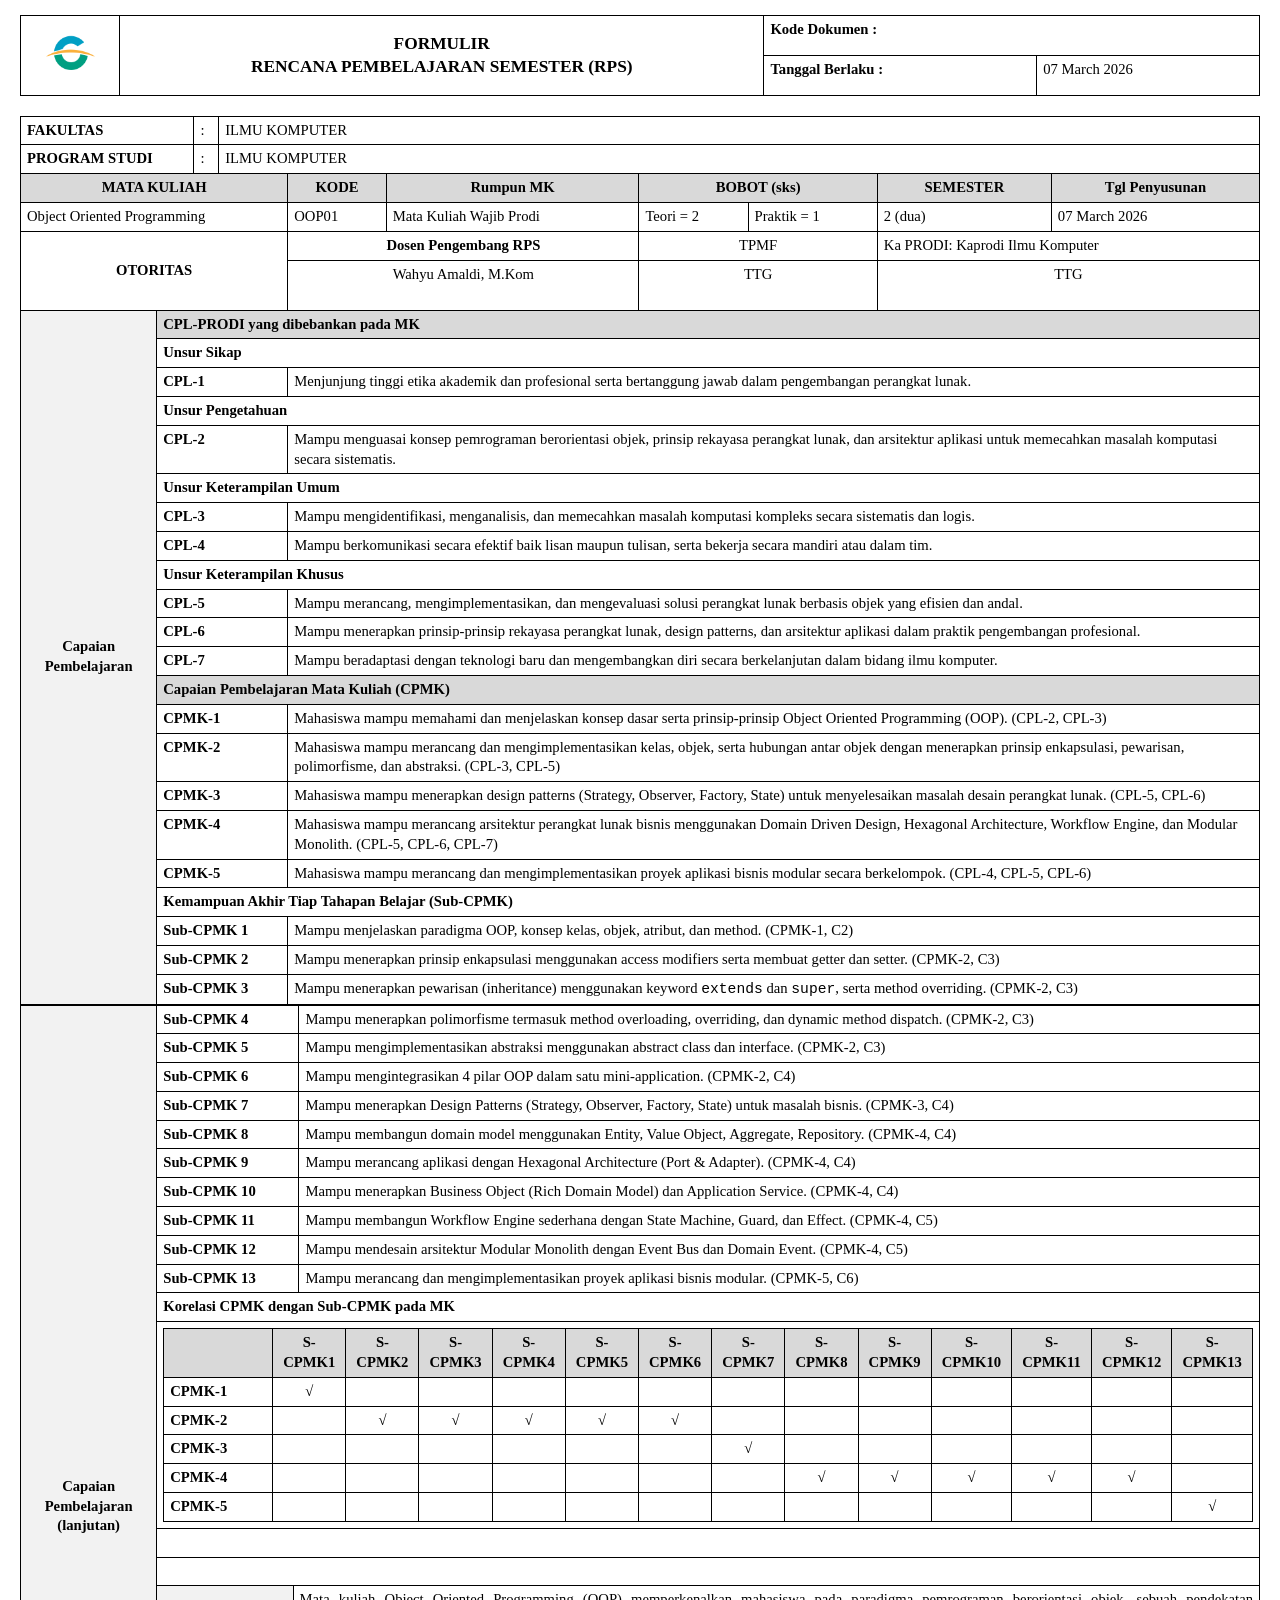
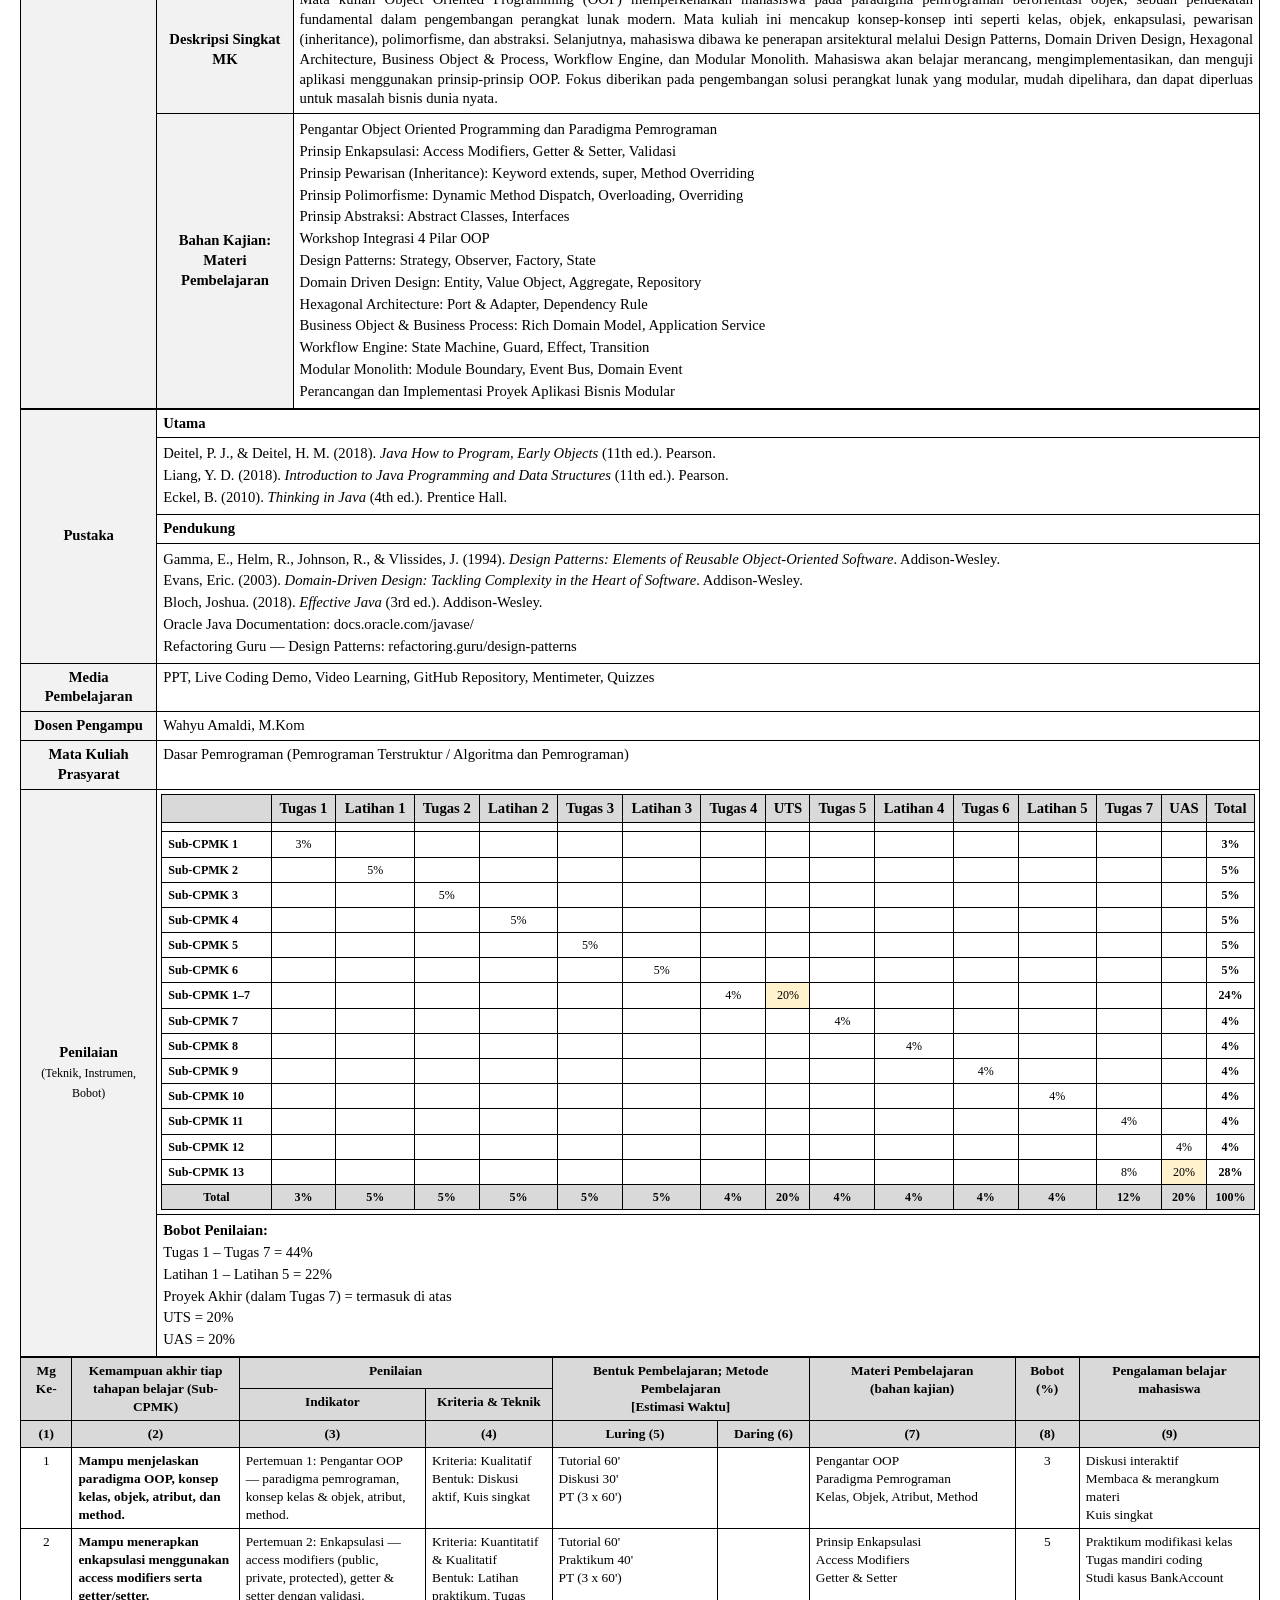
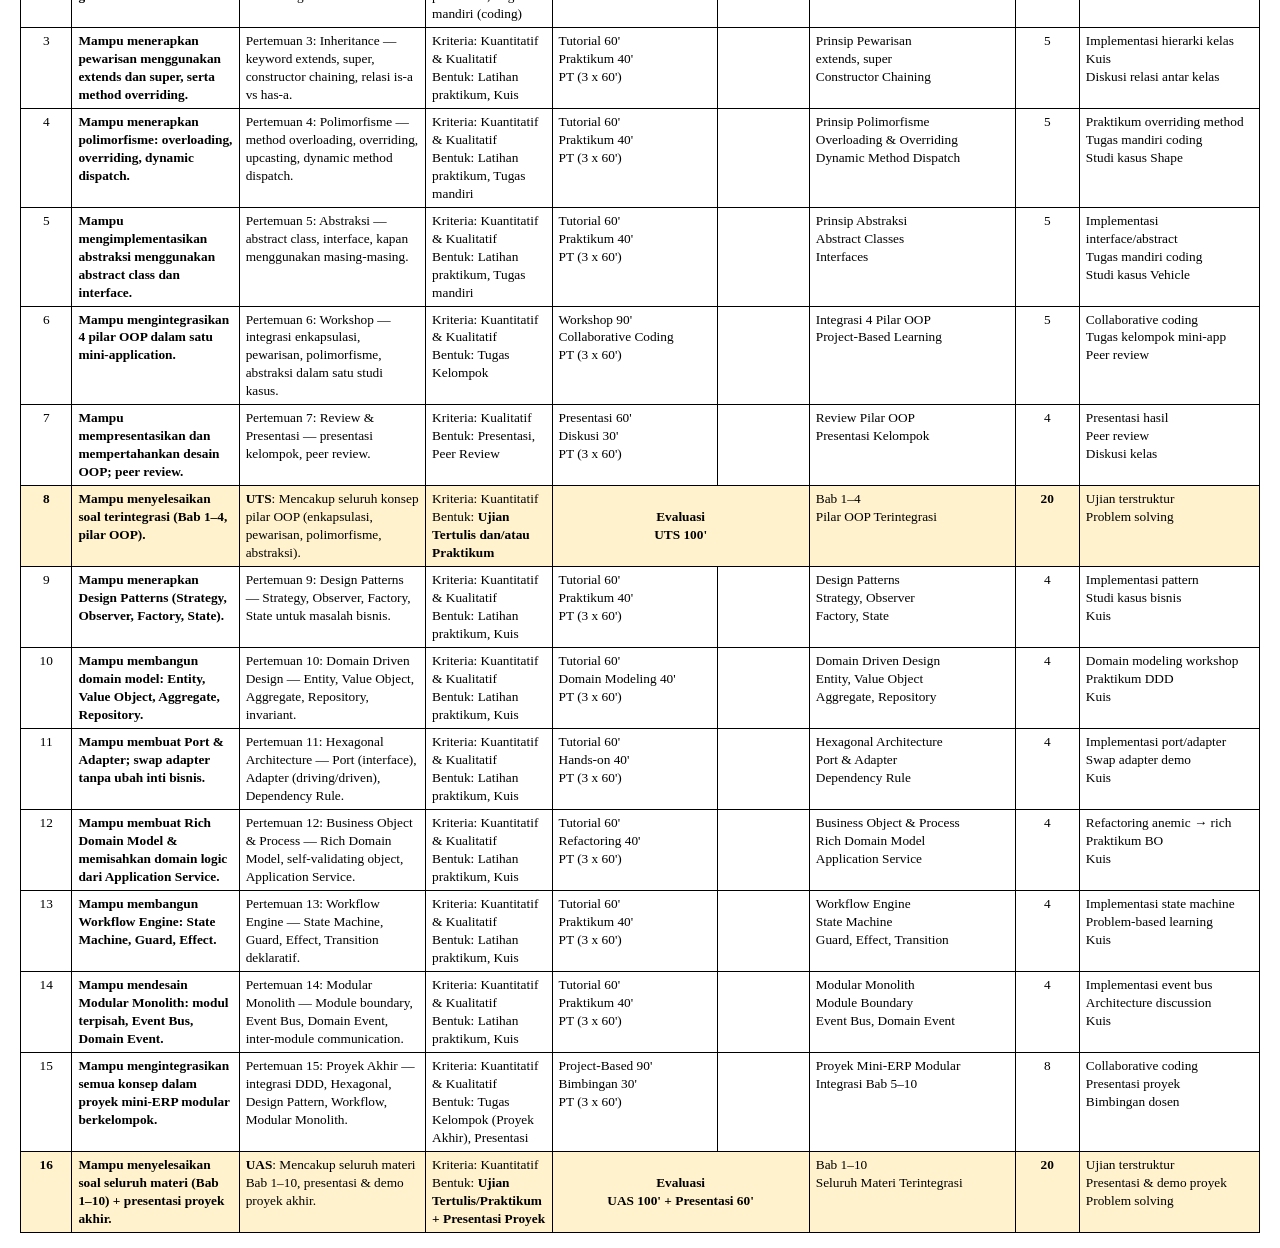
==== docs/00-obe-curriculum.html @ aa2bb591 "Rewrite README; add curriculum, docs & samples Overhaul README to include learning map, Part I/II se" ====
<!DOCTYPE html>
<html lang="id">
<head>
<meta charset="UTF-8">
<title>RPS — Object Oriented Programming — Universitas Cakrawala</title>
<style>
  @page { size: A4 portrait; margin: 1.5cm; }
  * { box-sizing: border-box; margin: 0; padding: 0; }
  body {
    font-family: 'Times New Roman', Times, serif;
    font-size: 11pt;
    line-height: 1.35;
    color: #000;
    padding: 15px 20px;
  }

  /* ── Tables ── */
  table { border-collapse: collapse; width: 100%; }
  td, th { border: 1px solid #000; padding: 4px 6px; vertical-align: top; font-size: 11pt; }

  /* ── Header table (no outer borders on some cells) ── */
  table.hdr td { border: 1px solid #000; }

  /* ── Bold helper ── */
  .b { font-weight: bold; }
  .cen { text-align: center; }
  .vcen { vertical-align: middle; }
  .sm { font-size: 9pt; }
  .bg-gray { background-color: #d9d9d9; }
  .bg-yellow { background-color: #fff2cc; }
  .nowrap { white-space: nowrap; }
  .italic { font-style: italic; }

  /* ── Sidebar labels ── */
  td.sidebar {
    font-weight: bold; font-size: 11pt;
    text-align: center; vertical-align: middle;
    width: 11%;
    background-color: #f2f2f2;
  }

  /* ── Page break ── */
  .pb { page-break-before: always; }

  /* ── Lists ── */
  p { margin: 2px 0; }

  /* ── Weekly table ── */
  table.weekly td, table.weekly th { font-size: 10pt; }
  table.weekly th { background-color: #d9d9d9; text-align: center; font-weight: bold; }

  @media print {
    body { padding: 0; }
    .pb { page-break-before: always; }
    table { page-break-inside: auto; }
    tr { page-break-inside: avoid; }
  }
</style>
</head>
<body>

<!-- ═══════════════════════════════════════════════════════════ -->
<!-- DOCUMENT HEADER TABLE                                      -->
<!-- ═══════════════════════════════════════════════════════════ -->
<table class="hdr">
  <tr>
    <td rowspan="2" style="width:8%; text-align:center; vertical-align:middle;">
      <img src="template_RPS/images/image3.png" alt="Logo Cakrawala" style="width:65px; height:65px;">
    </td>
    <td rowspan="2" style="width:52%; text-align:center; vertical-align:middle;">
      <span class="b" style="font-size:13pt;">FORMULIR</span><br>
      <span class="b" style="font-size:13pt;">RENCANA PEMBELAJARAN SEMESTER (RPS)</span>
    </td>
    <td colspan="2" style="width:40%;">
      <span class="b">Kode Dokumen : </span>
    </td>
  </tr>
  <tr>
    <td><span class="b">Tanggal Berlaku :</span></td>
    <td>07 March 2026</td>
  </tr>
</table>

<br>

<!-- ═══════════════════════════════════════════════════════════ -->
<!-- MASTER TABLE (Identity + All Sections)                     -->
<!-- ═══════════════════════════════════════════════════════════ -->
<table>
  <!-- ── FAKULTAS ── -->
  <tr>
    <td colspan="2" class="b" style="width:14%;">FAKULTAS</td>
    <td style="width:2%;">:</td>
    <td colspan="7">ILMU KOMPUTER</td>
  </tr>
  <!-- ── PROGRAM STUDI ── -->
  <tr>
    <td colspan="2" class="b">PROGRAM STUDI</td>
    <td>:</td>
    <td colspan="7">ILMU KOMPUTER</td>
  </tr>

  <!-- ── MATA KULIAH header ── -->
  <tr class="bg-gray">
    <td colspan="4" class="b cen">MATA KULIAH</td>
    <td class="b cen">KODE</td>
    <td class="b cen">Rumpun MK</td>
    <td colspan="2" class="b cen">BOBOT (sks)</td>
    <td class="b cen">SEMESTER</td>
    <td class="b cen">Tgl Penyusunan</td>
  </tr>
  <!-- ── MATA KULIAH values ── -->
  <tr>
    <td colspan="4">Object Oriented Programming</td>
    <td>OOP01</td>
    <td>Mata Kuliah Wajib Prodi</td>
    <td>Teori = 2</td>
    <td>Praktik = 1</td>
    <td>2 (dua)</td>
    <td>07 March 2026</td>
  </tr>

  <!-- ── OTORITAS ── -->
  <tr>
    <td colspan="4" rowspan="2" class="b vcen cen">OTORITAS</td>
    <td colspan="2" class="b cen">Dosen Pengembang RPS</td>
    <td colspan="2" class="cen">TPMF</td>
    <td colspan="2">Ka PRODI: Kaprodi Ilmu Komputer</td>
  </tr>
  <tr>
    <td colspan="2" class="cen" style="height:50px;">
      Wahyu Amaldi, M.Kom
    </td>
    <td colspan="2" class="cen" style="height:50px;">
      TTG
    </td>
    <td colspan="2" class="cen" style="height:50px;">
      TTG
    </td>
  </tr>

  <!-- ═══════════════════════════════════════════════ -->
  <!-- CAPAIAN PEMBELAJARAN                           -->
  <!-- ═══════════════════════════════════════════════ -->

  <!-- ── CPL Header ── -->
  <tr>
    <td class="sidebar" rowspan="22">Capaian<br>Pembelajaran</td>
    <td colspan="9" class="b bg-gray">CPL-PRODI yang dibebankan pada MK</td>
  </tr>

  <!-- Unsur Sikap -->
  <tr><td colspan="9" class="b">Unsur Sikap</td></tr>
  <tr>
    <td colspan="3" class="b">CPL-1</td>
    <td colspan="6">Menjunjung tinggi etika akademik dan profesional serta bertanggung jawab dalam pengembangan perangkat lunak.</td>
  </tr>

  <!-- Unsur Pengetahuan -->
  <tr><td colspan="9" class="b">Unsur Pengetahuan</td></tr>
  <tr>
    <td colspan="3" class="b">CPL-2</td>
    <td colspan="6">Mampu menguasai konsep pemrograman berorientasi objek, prinsip rekayasa perangkat lunak, dan arsitektur aplikasi untuk memecahkan masalah komputasi secara sistematis.</td>
  </tr>

  <!-- Unsur Keterampilan Umum -->
  <tr><td colspan="9" class="b">Unsur Keterampilan Umum</td></tr>
  <tr>
    <td colspan="3" class="b">CPL-3</td>
    <td colspan="6">Mampu mengidentifikasi, menganalisis, dan memecahkan masalah komputasi kompleks secara sistematis dan logis.</td>
  </tr>
  <tr>
    <td colspan="3" class="b">CPL-4</td>
    <td colspan="6">Mampu berkomunikasi secara efektif baik lisan maupun tulisan, serta bekerja secara mandiri atau dalam tim.</td>
  </tr>

  <!-- Unsur Keterampilan Khusus -->
  <tr><td colspan="9" class="b">Unsur Keterampilan Khusus</td></tr>
  <tr>
    <td colspan="3" class="b">CPL-5</td>
    <td colspan="6">Mampu merancang, mengimplementasikan, dan mengevaluasi solusi perangkat lunak berbasis objek yang efisien dan andal.</td>
  </tr>
  <tr>
    <td colspan="3" class="b">CPL-6</td>
    <td colspan="6">Mampu menerapkan prinsip-prinsip rekayasa perangkat lunak, design patterns, dan arsitektur aplikasi dalam praktik pengembangan profesional.</td>
  </tr>
  <tr>
    <td colspan="3" class="b">CPL-7</td>
    <td colspan="6">Mampu beradaptasi dengan teknologi baru dan mengembangkan diri secara berkelanjutan dalam bidang ilmu komputer.</td>
  </tr>

  <!-- ── CPMK ── -->
  <tr><td colspan="9" class="b bg-gray">Capaian Pembelajaran Mata Kuliah (CPMK)</td></tr>
  <tr>
    <td colspan="3" class="b">CPMK-1</td>
    <td colspan="6">Mahasiswa mampu memahami dan menjelaskan konsep dasar serta prinsip-prinsip Object Oriented Programming (OOP). (CPL-2, CPL-3)</td>
  </tr>
  <tr>
    <td colspan="3" class="b">CPMK-2</td>
    <td colspan="6">Mahasiswa mampu merancang dan mengimplementasikan kelas, objek, serta hubungan antar objek dengan menerapkan prinsip enkapsulasi, pewarisan, polimorfisme, dan abstraksi. (CPL-3, CPL-5)</td>
  </tr>
  <tr>
    <td colspan="3" class="b">CPMK-3</td>
    <td colspan="6">Mahasiswa mampu menerapkan design patterns (Strategy, Observer, Factory, State) untuk menyelesaikan masalah desain perangkat lunak. (CPL-5, CPL-6)</td>
  </tr>
  <tr>
    <td colspan="3" class="b">CPMK-4</td>
    <td colspan="6">Mahasiswa mampu merancang arsitektur perangkat lunak bisnis menggunakan Domain Driven Design, Hexagonal Architecture, Workflow Engine, dan Modular Monolith. (CPL-5, CPL-6, CPL-7)</td>
  </tr>
  <tr>
    <td colspan="3" class="b">CPMK-5</td>
    <td colspan="6">Mahasiswa mampu merancang dan mengimplementasikan proyek aplikasi bisnis modular secara berkelompok. (CPL-4, CPL-5, CPL-6)</td>
  </tr>

  <!-- ── Sub-CPMK ── -->
  <tr><td colspan="9" class="b">Kemampuan Akhir Tiap Tahapan Belajar (Sub-CPMK)</td></tr>
  <tr>
    <td colspan="3" class="b">Sub-CPMK 1</td>
    <td colspan="6">Mampu menjelaskan paradigma OOP, konsep kelas, objek, atribut, dan method. (CPMK-1, C2)</td>
  </tr>
  <tr>
    <td colspan="3" class="b">Sub-CPMK 2</td>
    <td colspan="6">Mampu menerapkan prinsip enkapsulasi menggunakan access modifiers serta membuat getter dan setter. (CPMK-2, C3)</td>
  </tr>
  <tr>
    <td colspan="3" class="b">Sub-CPMK 3</td>
    <td colspan="6">Mampu menerapkan pewarisan (inheritance) menggunakan keyword <code>extends</code> dan <code>super</code>, serta method overriding. (CPMK-2, C3)</td>
  </tr>
</table>

<!-- Page 2: Sub-CPMK lanjutan + Korelasi + Deskripsi, dll -->
<div class="pb"></div>
<table>
  <!-- Re-open sidebar for continuation -->
  <tr>
    <td class="sidebar" rowspan="17">Capaian<br>Pembelajaran<br>(lanjutan)</td>
    <td colspan="3" class="b">Sub-CPMK 4</td>
    <td colspan="6">Mampu menerapkan polimorfisme termasuk method overloading, overriding, dan dynamic method dispatch. (CPMK-2, C3)</td>
  </tr>
  <tr>
    <td colspan="3" class="b">Sub-CPMK 5</td>
    <td colspan="6">Mampu mengimplementasikan abstraksi menggunakan abstract class dan interface. (CPMK-2, C3)</td>
  </tr>
  <tr>
    <td colspan="3" class="b">Sub-CPMK 6</td>
    <td colspan="6">Mampu mengintegrasikan 4 pilar OOP dalam satu mini-application. (CPMK-2, C4)</td>
  </tr>
  <tr>
    <td colspan="3" class="b">Sub-CPMK 7</td>
    <td colspan="6">Mampu menerapkan Design Patterns (Strategy, Observer, Factory, State) untuk masalah bisnis. (CPMK-3, C4)</td>
  </tr>
  <tr>
    <td colspan="3" class="b">Sub-CPMK 8</td>
    <td colspan="6">Mampu membangun domain model menggunakan Entity, Value Object, Aggregate, Repository. (CPMK-4, C4)</td>
  </tr>
  <tr>
    <td colspan="3" class="b">Sub-CPMK 9</td>
    <td colspan="6">Mampu merancang aplikasi dengan Hexagonal Architecture (Port &amp; Adapter). (CPMK-4, C4)</td>
  </tr>
  <tr>
    <td colspan="3" class="b">Sub-CPMK 10</td>
    <td colspan="6">Mampu menerapkan Business Object (Rich Domain Model) dan Application Service. (CPMK-4, C4)</td>
  </tr>
  <tr>
    <td colspan="3" class="b">Sub-CPMK 11</td>
    <td colspan="6">Mampu membangun Workflow Engine sederhana dengan State Machine, Guard, dan Effect. (CPMK-4, C5)</td>
  </tr>
  <tr>
    <td colspan="3" class="b">Sub-CPMK 12</td>
    <td colspan="6">Mampu mendesain arsitektur Modular Monolith dengan Event Bus dan Domain Event. (CPMK-4, C5)</td>
  </tr>
  <tr>
    <td colspan="3" class="b">Sub-CPMK 13</td>
    <td colspan="6">Mampu merancang dan mengimplementasikan proyek aplikasi bisnis modular. (CPMK-5, C6)</td>
  </tr>

  <!-- ── Korelasi CPMK ↔ Sub-CPMK ── -->
  <tr>
    <td colspan="9" class="b">Korelasi CPMK dengan Sub-CPMK pada MK</td>
  </tr>
  <tr>
    <td colspan="9" style="padding:6px;">
      <table style="width:100%; font-size:10pt;">
        <tr class="bg-gray">
          <td class="b cen" style="width:10%;"></td>
          <td class="b cen">S-CPMK1</td><td class="b cen">S-CPMK2</td><td class="b cen">S-CPMK3</td>
          <td class="b cen">S-CPMK4</td><td class="b cen">S-CPMK5</td><td class="b cen">S-CPMK6</td>
          <td class="b cen">S-CPMK7</td><td class="b cen">S-CPMK8</td><td class="b cen">S-CPMK9</td>
          <td class="b cen">S-CPMK10</td><td class="b cen">S-CPMK11</td><td class="b cen">S-CPMK12</td>
          <td class="b cen">S-CPMK13</td>
        </tr>
        <tr>
          <td class="b">CPMK-1</td>
          <td class="cen">&radic;</td><td class="cen"></td><td class="cen"></td><td class="cen"></td>
          <td class="cen"></td><td class="cen"></td><td class="cen"></td><td class="cen"></td>
          <td class="cen"></td><td class="cen"></td><td class="cen"></td><td class="cen"></td><td class="cen"></td>
        </tr>
        <tr>
          <td class="b">CPMK-2</td>
          <td class="cen"></td><td class="cen">&radic;</td><td class="cen">&radic;</td><td class="cen">&radic;</td>
          <td class="cen">&radic;</td><td class="cen">&radic;</td><td class="cen"></td><td class="cen"></td>
          <td class="cen"></td><td class="cen"></td><td class="cen"></td><td class="cen"></td><td class="cen"></td>
        </tr>
        <tr>
          <td class="b">CPMK-3</td>
          <td class="cen"></td><td class="cen"></td><td class="cen"></td><td class="cen"></td>
          <td class="cen"></td><td class="cen"></td><td class="cen">&radic;</td><td class="cen"></td>
          <td class="cen"></td><td class="cen"></td><td class="cen"></td><td class="cen"></td><td class="cen"></td>
        </tr>
        <tr>
          <td class="b">CPMK-4</td>
          <td class="cen"></td><td class="cen"></td><td class="cen"></td><td class="cen"></td>
          <td class="cen"></td><td class="cen"></td><td class="cen"></td><td class="cen">&radic;</td>
          <td class="cen">&radic;</td><td class="cen">&radic;</td><td class="cen">&radic;</td><td class="cen">&radic;</td><td class="cen"></td>
        </tr>
        <tr>
          <td class="b">CPMK-5</td>
          <td class="cen"></td><td class="cen"></td><td class="cen"></td><td class="cen"></td>
          <td class="cen"></td><td class="cen"></td><td class="cen"></td><td class="cen"></td>
          <td class="cen"></td><td class="cen"></td><td class="cen"></td><td class="cen"></td><td class="cen">&radic;</td>
        </tr>
      </table>
    </td>
  </tr>

  <!-- ── Empty spacer rows ── -->
  <tr><td colspan="9">&nbsp;</td></tr>
  <tr><td colspan="9">&nbsp;</td></tr>

  <!-- ═══════════════════════════════════════════════ -->
  <!-- DESKRIPSI SINGKAT MK                           -->
  <!-- ═══════════════════════════════════════════════ -->
  <tr>
    <td class="sidebar">Deskripsi Singkat MK</td>
    <td colspan="9" style="text-align:justify;">
      Mata kuliah Object Oriented Programming (OOP) memperkenalkan mahasiswa pada paradigma pemrograman berorientasi objek, sebuah pendekatan fundamental dalam pengembangan perangkat lunak modern. Mata kuliah ini mencakup konsep-konsep inti seperti kelas, objek, enkapsulasi, pewarisan (inheritance), polimorfisme, dan abstraksi. Selanjutnya, mahasiswa dibawa ke penerapan arsitektural melalui Design Patterns, Domain Driven Design, Hexagonal Architecture, Business Object &amp; Process, Workflow Engine, dan Modular Monolith. Mahasiswa akan belajar merancang, mengimplementasikan, dan menguji aplikasi menggunakan prinsip-prinsip OOP. Fokus diberikan pada pengembangan solusi perangkat lunak yang modular, mudah dipelihara, dan dapat diperluas untuk masalah bisnis dunia nyata.
    </td>
  </tr>

  <!-- ═══════════════════════════════════════════════ -->
  <!-- BAHAN KAJIAN                                   -->
  <!-- ═══════════════════════════════════════════════ -->
  <tr>
    <td class="sidebar"><span class="b">Bahan Kajian:</span><br>Materi Pembelajaran</td>
    <td colspan="9">
      <p>Pengantar Object Oriented Programming dan Paradigma Pemrograman</p>
      <p>Prinsip Enkapsulasi: Access Modifiers, Getter &amp; Setter, Validasi</p>
      <p>Prinsip Pewarisan (Inheritance): Keyword extends, super, Method Overriding</p>
      <p>Prinsip Polimorfisme: Dynamic Method Dispatch, Overloading, Overriding</p>
      <p>Prinsip Abstraksi: Abstract Classes, Interfaces</p>
      <p>Workshop Integrasi 4 Pilar OOP</p>
      <p>Design Patterns: Strategy, Observer, Factory, State</p>
      <p>Domain Driven Design: Entity, Value Object, Aggregate, Repository</p>
      <p>Hexagonal Architecture: Port &amp; Adapter, Dependency Rule</p>
      <p>Business Object &amp; Business Process: Rich Domain Model, Application Service</p>
      <p>Workflow Engine: State Machine, Guard, Effect, Transition</p>
      <p>Modular Monolith: Module Boundary, Event Bus, Domain Event</p>
      <p>Perancangan dan Implementasi Proyek Aplikasi Bisnis Modular</p>
    </td>
  </tr>
</table>

<!-- ═══════════════════════════════════════════════════════════ -->
<!-- Page 3: Pustaka, Media, Prasyarat, Penilaian              -->
<!-- ═══════════════════════════════════════════════════════════ -->
<div class="pb"></div>
<table>

  <!-- ═══════════════════════════════════════════════ -->
  <!-- PUSTAKA                                        -->
  <!-- ═══════════════════════════════════════════════ -->
  <tr>
    <td class="sidebar" rowspan="4">Pustaka</td>
    <td colspan="9" class="b">Utama</td>
  </tr>
  <tr>
    <td colspan="9">
      <p>Deitel, P. J., &amp; Deitel, H. M. (2018). <i>Java How to Program, Early Objects</i> (11th ed.). Pearson.</p>
      <p>Liang, Y. D. (2018). <i>Introduction to Java Programming and Data Structures</i> (11th ed.). Pearson.</p>
      <p>Eckel, B. (2010). <i>Thinking in Java</i> (4th ed.). Prentice Hall.</p>
    </td>
  </tr>
  <tr>
    <td colspan="9" class="b">Pendukung</td>
  </tr>
  <tr>
    <td colspan="9">
      <p>Gamma, E., Helm, R., Johnson, R., &amp; Vlissides, J. (1994). <i>Design Patterns: Elements of Reusable Object-Oriented Software</i>. Addison-Wesley.</p>
      <p>Evans, Eric. (2003). <i>Domain-Driven Design: Tackling Complexity in the Heart of Software</i>. Addison-Wesley.</p>
      <p>Bloch, Joshua. (2018). <i>Effective Java</i> (3rd ed.). Addison-Wesley.</p>
      <p>Oracle Java Documentation: docs.oracle.com/javase/</p>
      <p>Refactoring Guru — Design Patterns: refactoring.guru/design-patterns</p>
    </td>
  </tr>

  <!-- ═══════════════════════════════════════════════ -->
  <!-- MEDIA PEMBELAJARAN                             -->
  <!-- ═══════════════════════════════════════════════ -->
  <tr>
    <td class="sidebar">Media Pembelajaran</td>
    <td colspan="9">PPT, Live Coding Demo, Video Learning, GitHub Repository, Mentimeter, Quizzes</td>
  </tr>

  <!-- ═══════════════════════════════════════════════ -->
  <!-- DOSEN PENGAMPU                                 -->
  <!-- ═══════════════════════════════════════════════ -->
  <tr>
    <td class="sidebar">Dosen Pengampu</td>
    <td colspan="9">Wahyu Amaldi, M.Kom</td>
  </tr>

  <!-- ═══════════════════════════════════════════════ -->
  <!-- MATA KULIAH PRASYARAT                          -->
  <!-- ═══════════════════════════════════════════════ -->
  <tr>
    <td class="sidebar">Mata Kuliah Prasyarat</td>
    <td colspan="9">Dasar Pemrograman (Pemrograman Terstruktur / Algoritma dan Pemrograman)</td>
  </tr>

  <!-- ═══════════════════════════════════════════════ -->
  <!-- PENILAIAN (Assessment Grid)                    -->
  <!-- ═══════════════════════════════════════════════ -->
  <tr>
    <td class="sidebar" rowspan="2">Penilaian<br><span style="font-weight:normal; font-size:9pt;">(Teknik, Instrumen, Bobot)</span></td>
    <td colspan="9" style="padding:4px;">

      <table style="width:100%; font-size:9pt;">
        <tr class="bg-gray">
          <td class="b cen" style="width:10%;"></td>
          <td class="b cen">Tugas 1</td>
          <td class="b cen">Latihan 1</td>
          <td class="b cen">Tugas 2</td>
          <td class="b cen">Latihan 2</td>
          <td class="b cen">Tugas 3</td>
          <td class="b cen">Latihan 3</td>
          <td class="b cen">Tugas 4</td>
          <td class="b cen">UTS</td>
          <td class="b cen">Tugas 5</td>
          <td class="b cen">Latihan 4</td>
          <td class="b cen">Tugas 6</td>
          <td class="b cen">Latihan 5</td>
          <td class="b cen">Tugas 7</td>
          <td class="b cen">UAS</td>
          <td class="b cen">Total</td>
        </tr>
        <!-- Bobot per assessment -->
        <tr>
          <td class="b cen sm"></td>
          <td class="cen sm"></td><td class="cen sm"></td><td class="cen sm"></td>
          <td class="cen sm"></td><td class="cen sm"></td><td class="cen sm"></td>
          <td class="cen sm"></td><td class="cen sm"></td><td class="cen sm"></td>
          <td class="cen sm"></td><td class="cen sm"></td><td class="cen sm"></td>
          <td class="cen sm"></td><td class="cen sm"></td><td class="cen sm"></td>
        </tr>
        <!-- Sub-CPMK 1 -->
        <tr>
          <td class="b sm">Sub-CPMK 1</td>
          <td class="cen sm">3%</td><td class="cen sm"></td><td class="cen sm"></td>
          <td class="cen sm"></td><td class="cen sm"></td><td class="cen sm"></td>
          <td class="cen sm"></td><td class="cen sm"></td><td class="cen sm"></td>
          <td class="cen sm"></td><td class="cen sm"></td><td class="cen sm"></td>
          <td class="cen sm"></td><td class="cen sm"></td>
          <td class="cen sm b">3%</td>
        </tr>
        <!-- Sub-CPMK 2 -->
        <tr>
          <td class="b sm">Sub-CPMK 2</td>
          <td class="cen sm"></td><td class="cen sm">5%</td><td class="cen sm"></td>
          <td class="cen sm"></td><td class="cen sm"></td><td class="cen sm"></td>
          <td class="cen sm"></td><td class="cen sm"></td><td class="cen sm"></td>
          <td class="cen sm"></td><td class="cen sm"></td><td class="cen sm"></td>
          <td class="cen sm"></td><td class="cen sm"></td>
          <td class="cen sm b">5%</td>
        </tr>
        <!-- Sub-CPMK 3 -->
        <tr>
          <td class="b sm">Sub-CPMK 3</td>
          <td class="cen sm"></td><td class="cen sm"></td><td class="cen sm">5%</td>
          <td class="cen sm"></td><td class="cen sm"></td><td class="cen sm"></td>
          <td class="cen sm"></td><td class="cen sm"></td><td class="cen sm"></td>
          <td class="cen sm"></td><td class="cen sm"></td><td class="cen sm"></td>
          <td class="cen sm"></td><td class="cen sm"></td>
          <td class="cen sm b">5%</td>
        </tr>
        <!-- Sub-CPMK 4 -->
        <tr>
          <td class="b sm">Sub-CPMK 4</td>
          <td class="cen sm"></td><td class="cen sm"></td><td class="cen sm"></td>
          <td class="cen sm">5%</td><td class="cen sm"></td><td class="cen sm"></td>
          <td class="cen sm"></td><td class="cen sm"></td><td class="cen sm"></td>
          <td class="cen sm"></td><td class="cen sm"></td><td class="cen sm"></td>
          <td class="cen sm"></td><td class="cen sm"></td>
          <td class="cen sm b">5%</td>
        </tr>
        <!-- Sub-CPMK 5 -->
        <tr>
          <td class="b sm">Sub-CPMK 5</td>
          <td class="cen sm"></td><td class="cen sm"></td><td class="cen sm"></td>
          <td class="cen sm"></td><td class="cen sm">5%</td><td class="cen sm"></td>
          <td class="cen sm"></td><td class="cen sm"></td><td class="cen sm"></td>
          <td class="cen sm"></td><td class="cen sm"></td><td class="cen sm"></td>
          <td class="cen sm"></td><td class="cen sm"></td>
          <td class="cen sm b">5%</td>
        </tr>
        <!-- Sub-CPMK 6 -->
        <tr>
          <td class="b sm">Sub-CPMK 6</td>
          <td class="cen sm"></td><td class="cen sm"></td><td class="cen sm"></td>
          <td class="cen sm"></td><td class="cen sm"></td><td class="cen sm">5%</td>
          <td class="cen sm"></td><td class="cen sm"></td><td class="cen sm"></td>
          <td class="cen sm"></td><td class="cen sm"></td><td class="cen sm"></td>
          <td class="cen sm"></td><td class="cen sm"></td>
          <td class="cen sm b">5%</td>
        </tr>
        <!-- Sub-CPMK 7 (UTS covers 1-6) -->
        <tr>
          <td class="b sm">Sub-CPMK 1–7</td>
          <td class="cen sm"></td><td class="cen sm"></td><td class="cen sm"></td>
          <td class="cen sm"></td><td class="cen sm"></td><td class="cen sm"></td>
          <td class="cen sm">4%</td><td class="cen sm bg-yellow">20%</td><td class="cen sm"></td>
          <td class="cen sm"></td><td class="cen sm"></td><td class="cen sm"></td>
          <td class="cen sm"></td><td class="cen sm"></td>
          <td class="cen sm b">24%</td>
        </tr>
        <!-- Sub-CPMK 7-12 (post-UTS) -->
        <tr>
          <td class="b sm">Sub-CPMK 7</td>
          <td class="cen sm"></td><td class="cen sm"></td><td class="cen sm"></td>
          <td class="cen sm"></td><td class="cen sm"></td><td class="cen sm"></td>
          <td class="cen sm"></td><td class="cen sm"></td><td class="cen sm">4%</td>
          <td class="cen sm"></td><td class="cen sm"></td><td class="cen sm"></td>
          <td class="cen sm"></td><td class="cen sm"></td>
          <td class="cen sm b">4%</td>
        </tr>
        <tr>
          <td class="b sm">Sub-CPMK 8</td>
          <td class="cen sm"></td><td class="cen sm"></td><td class="cen sm"></td>
          <td class="cen sm"></td><td class="cen sm"></td><td class="cen sm"></td>
          <td class="cen sm"></td><td class="cen sm"></td><td class="cen sm"></td>
          <td class="cen sm">4%</td><td class="cen sm"></td><td class="cen sm"></td>
          <td class="cen sm"></td><td class="cen sm"></td>
          <td class="cen sm b">4%</td>
        </tr>
        <tr>
          <td class="b sm">Sub-CPMK 9</td>
          <td class="cen sm"></td><td class="cen sm"></td><td class="cen sm"></td>
          <td class="cen sm"></td><td class="cen sm"></td><td class="cen sm"></td>
          <td class="cen sm"></td><td class="cen sm"></td><td class="cen sm"></td>
          <td class="cen sm"></td><td class="cen sm">4%</td><td class="cen sm"></td>
          <td class="cen sm"></td><td class="cen sm"></td>
          <td class="cen sm b">4%</td>
        </tr>
        <tr>
          <td class="b sm">Sub-CPMK 10</td>
          <td class="cen sm"></td><td class="cen sm"></td><td class="cen sm"></td>
          <td class="cen sm"></td><td class="cen sm"></td><td class="cen sm"></td>
          <td class="cen sm"></td><td class="cen sm"></td><td class="cen sm"></td>
          <td class="cen sm"></td><td class="cen sm"></td><td class="cen sm">4%</td>
          <td class="cen sm"></td><td class="cen sm"></td>
          <td class="cen sm b">4%</td>
        </tr>
        <tr>
          <td class="b sm">Sub-CPMK 11</td>
          <td class="cen sm"></td><td class="cen sm"></td><td class="cen sm"></td>
          <td class="cen sm"></td><td class="cen sm"></td><td class="cen sm"></td>
          <td class="cen sm"></td><td class="cen sm"></td><td class="cen sm"></td>
          <td class="cen sm"></td><td class="cen sm"></td><td class="cen sm"></td>
          <td class="cen sm">4%</td><td class="cen sm"></td>
          <td class="cen sm b">4%</td>
        </tr>
        <tr>
          <td class="b sm">Sub-CPMK 12</td>
          <td class="cen sm"></td><td class="cen sm"></td><td class="cen sm"></td>
          <td class="cen sm"></td><td class="cen sm"></td><td class="cen sm"></td>
          <td class="cen sm"></td><td class="cen sm"></td><td class="cen sm"></td>
          <td class="cen sm"></td><td class="cen sm"></td><td class="cen sm"></td>
          <td class="cen sm"></td><td class="cen sm">4%</td>
          <td class="cen sm b">4%</td>
        </tr>
        <tr>
          <td class="b sm">Sub-CPMK 13</td>
          <td class="cen sm"></td><td class="cen sm"></td><td class="cen sm"></td>
          <td class="cen sm"></td><td class="cen sm"></td><td class="cen sm"></td>
          <td class="cen sm"></td><td class="cen sm"></td><td class="cen sm"></td>
          <td class="cen sm"></td><td class="cen sm"></td><td class="cen sm"></td>
          <td class="cen sm">8%</td><td class="cen sm bg-yellow">20%</td>
          <td class="cen sm b">28%</td>
        </tr>
        <!-- Total row -->
        <tr class="bg-gray">
          <td class="b cen sm">Total</td>
          <td class="b cen sm">3%</td><td class="b cen sm">5%</td><td class="b cen sm">5%</td>
          <td class="b cen sm">5%</td><td class="b cen sm">5%</td><td class="b cen sm">5%</td>
          <td class="b cen sm">4%</td><td class="b cen sm">20%</td><td class="b cen sm">4%</td>
          <td class="b cen sm">4%</td><td class="b cen sm">4%</td><td class="b cen sm">4%</td>
          <td class="b cen sm">12%</td><td class="b cen sm">20%</td>
          <td class="b cen sm">100%</td>
        </tr>
      </table>

    </td>
  </tr>

  <!-- ═══════════════════════════════════════════════ -->
  <!-- BOBOT PENILAIAN                                -->
  <!-- ═══════════════════════════════════════════════ -->
  <tr>
    <td colspan="9">
      <p class="b">Bobot Penilaian:</p>
      <p>Tugas 1 – Tugas 7 = 44%</p>
      <p>Latihan 1 – Latihan 5 = 22%</p>
      <p>Proyek Akhir (dalam Tugas 7) = termasuk di atas</p>
      <p>UTS = 20%</p>
      <p>UAS = 20%</p>
    </td>
  </tr>
</table>

<!-- ═══════════════════════════════════════════════════════════ -->
<!-- WEEKLY SCHEDULE TABLE                                      -->
<!-- ═══════════════════════════════════════════════════════════ -->
<div class="pb"></div>

<table class="weekly">
  <thead>
    <tr>
      <th rowspan="2" style="width:4%;">Mg Ke-</th>
      <th rowspan="2" style="width:13%;">Kemampuan akhir tiap tahapan belajar (Sub-CPMK)</th>
      <th colspan="2" style="width:22%;">Penilaian</th>
      <th colspan="2" rowspan="2" style="width:20%;"><span class="b">Bentuk Pembelajaran; Metode Pembelajaran</span><br>[Estimasi Waktu]</th>
      <th rowspan="2" style="width:16%;">Materi Pembelajaran<br>(bahan kajian)</th>
      <th rowspan="2" style="width:5%;">Bobot (%)</th>
      <th rowspan="2" style="width:14%;">Pengalaman belajar mahasiswa</th>
    </tr>
    <tr>
      <th>Indikator</th>
      <th>Kriteria &amp; Teknik</th>
    </tr>
    <tr class="bg-gray">
      <th>(1)</th><th>(2)</th><th>(3)</th><th>(4)</th>
      <th>Luring (5)</th><th>Daring (6)</th><th>(7)</th><th>(8)</th><th>(9)</th>
    </tr>
  </thead>
  <tbody>

  <!-- ── Minggu 1 ── -->
  <tr>
    <td class="cen">1</td>
    <td class="b">Mampu menjelaskan paradigma OOP, konsep kelas, objek, atribut, dan method.</td>
    <td>
      Pertemuan 1: Pengantar OOP — paradigma pemrograman, konsep kelas &amp; objek, atribut, method.
    </td>
    <td>
      Kriteria: Kualitatif<br>
      Bentuk: Diskusi aktif, Kuis singkat
    </td>
    <td>
      Tutorial 60'<br>
      Diskusi 30'<br>
      PT (3 x 60')
    </td>
    <td>
      &nbsp;
    </td>
    <td>
      Pengantar OOP<br>
      Paradigma Pemrograman<br>
      Kelas, Objek, Atribut, Method
    </td>
    <td class="cen">3</td>
    <td>
      Diskusi interaktif<br>
      Membaca &amp; merangkum materi<br>
      Kuis singkat
    </td>
  </tr>

  <!-- ── Minggu 2 ── -->
  <tr>
    <td class="cen">2</td>
    <td class="b">Mampu menerapkan enkapsulasi menggunakan access modifiers serta getter/setter.</td>
    <td>
      Pertemuan 2: Enkapsulasi — access modifiers (public, private, protected), getter &amp; setter dengan validasi.
    </td>
    <td>
      Kriteria: Kuantitatif &amp; Kualitatif<br>
      Bentuk: Latihan praktikum, Tugas mandiri (coding)
    </td>
    <td>
      Tutorial 60'<br>
      Praktikum 40'<br>
      PT (3 x 60')
    </td>
    <td>
      &nbsp;
    </td>
    <td>
      Prinsip Enkapsulasi<br>
      Access Modifiers<br>
      Getter &amp; Setter
    </td>
    <td class="cen">5</td>
    <td>
      Praktikum modifikasi kelas<br>
      Tugas mandiri coding<br>
      Studi kasus BankAccount
    </td>
  </tr>

  <!-- ── Minggu 3 ── -->
  <tr>
    <td class="cen">3</td>
    <td class="b">Mampu menerapkan pewarisan menggunakan extends dan super, serta method overriding.</td>
    <td>
      Pertemuan 3: Inheritance — keyword extends, super, constructor chaining, relasi is-a vs has-a.
    </td>
    <td>
      Kriteria: Kuantitatif &amp; Kualitatif<br>
      Bentuk: Latihan praktikum, Kuis
    </td>
    <td>
      Tutorial 60'<br>
      Praktikum 40'<br>
      PT (3 x 60')
    </td>
    <td>
      &nbsp;
    </td>
    <td>
      Prinsip Pewarisan<br>
      extends, super<br>
      Constructor Chaining
    </td>
    <td class="cen">5</td>
    <td>
      Implementasi hierarki kelas<br>
      Kuis<br>
      Diskusi relasi antar kelas
    </td>
  </tr>

  <!-- ── Minggu 4 ── -->
  <tr>
    <td class="cen">4</td>
    <td class="b">Mampu menerapkan polimorfisme: overloading, overriding, dynamic dispatch.</td>
    <td>
      Pertemuan 4: Polimorfisme — method overloading, overriding, upcasting, dynamic method dispatch.
    </td>
    <td>
      Kriteria: Kuantitatif &amp; Kualitatif<br>
      Bentuk: Latihan praktikum, Tugas mandiri
    </td>
    <td>
      Tutorial 60'<br>
      Praktikum 40'<br>
      PT (3 x 60')
    </td>
    <td>
      &nbsp;
    </td>
    <td>
      Prinsip Polimorfisme<br>
      Overloading &amp; Overriding<br>
      Dynamic Method Dispatch
    </td>
    <td class="cen">5</td>
    <td>
      Praktikum overriding method<br>
      Tugas mandiri coding<br>
      Studi kasus Shape
    </td>
  </tr>

  <!-- ── Minggu 5 ── -->
  <tr>
    <td class="cen">5</td>
    <td class="b">Mampu mengimplementasikan abstraksi menggunakan abstract class dan interface.</td>
    <td>
      Pertemuan 5: Abstraksi — abstract class, interface, kapan menggunakan masing-masing.
    </td>
    <td>
      Kriteria: Kuantitatif &amp; Kualitatif<br>
      Bentuk: Latihan praktikum, Tugas mandiri
    </td>
    <td>
      Tutorial 60'<br>
      Praktikum 40'<br>
      PT (3 x 60')
    </td>
    <td>
      &nbsp;
    </td>
    <td>
      Prinsip Abstraksi<br>
      Abstract Classes<br>
      Interfaces
    </td>
    <td class="cen">5</td>
    <td>
      Implementasi interface/abstract<br>
      Tugas mandiri coding<br>
      Studi kasus Vehicle
    </td>
  </tr>

  <!-- ── Minggu 6 ── -->
  <tr>
    <td class="cen">6</td>
    <td class="b">Mampu mengintegrasikan 4 pilar OOP dalam satu mini-application.</td>
    <td>
      Pertemuan 6: Workshop — integrasi enkapsulasi, pewarisan, polimorfisme, abstraksi dalam satu studi kasus.
    </td>
    <td>
      Kriteria: Kuantitatif &amp; Kualitatif<br>
      Bentuk: Tugas Kelompok
    </td>
    <td>
      Workshop 90'<br>
      Collaborative Coding<br>
      PT (3 x 60')
    </td>
    <td>
      &nbsp;
    </td>
    <td>
      Integrasi 4 Pilar OOP<br>
      Project-Based Learning
    </td>
    <td class="cen">5</td>
    <td>
      Collaborative coding<br>
      Tugas kelompok mini-app<br>
      Peer review
    </td>
  </tr>

  <!-- ── Minggu 7 ── -->
  <tr>
    <td class="cen">7</td>
    <td class="b">Mampu mempresentasikan dan mempertahankan desain OOP; peer review.</td>
    <td>
      Pertemuan 7: Review &amp; Presentasi — presentasi kelompok, peer review.
    </td>
    <td>
      Kriteria: Kualitatif<br>
      Bentuk: Presentasi, Peer Review
    </td>
    <td>
      Presentasi 60'<br>
      Diskusi 30'<br>
      PT (3 x 60')
    </td>
    <td>
      &nbsp;
    </td>
    <td>
      Review Pilar OOP<br>
      Presentasi Kelompok
    </td>
    <td class="cen">4</td>
    <td>
      Presentasi hasil<br>
      Peer review<br>
      Diskusi kelas
    </td>
  </tr>

  <!-- ── Minggu 8 — UTS ── -->
  <tr class="bg-yellow">
    <td class="cen b">8</td>
    <td class="b">Mampu menyelesaikan soal terintegrasi (Bab 1–4, pilar OOP).</td>
    <td>
      <b>UTS</b>: Mencakup seluruh konsep pilar OOP (enkapsulasi, pewarisan, polimorfisme, abstraksi).
    </td>
    <td>
      Kriteria: Kuantitatif<br>
      Bentuk: <b>Ujian Tertulis dan/atau Praktikum</b>
    </td>
    <td colspan="2" class="cen vcen b">
      Evaluasi<br>UTS 100'
    </td>
    <td>
      Bab 1–4<br>
      Pilar OOP Terintegrasi
    </td>
    <td class="cen b">20</td>
    <td>
      Ujian terstruktur<br>
      Problem solving
    </td>
  </tr>

  <!-- ── Minggu 9 ── -->
  <tr>
    <td class="cen">9</td>
    <td class="b">Mampu menerapkan Design Patterns (Strategy, Observer, Factory, State).</td>
    <td>
      Pertemuan 9: Design Patterns — Strategy, Observer, Factory, State untuk masalah bisnis.
    </td>
    <td>
      Kriteria: Kuantitatif &amp; Kualitatif<br>
      Bentuk: Latihan praktikum, Kuis
    </td>
    <td>
      Tutorial 60'<br>
      Praktikum 40'<br>
      PT (3 x 60')
    </td>
    <td>
      &nbsp;
    </td>
    <td>
      Design Patterns<br>
      Strategy, Observer<br>
      Factory, State
    </td>
    <td class="cen">4</td>
    <td>
      Implementasi pattern<br>
      Studi kasus bisnis<br>
      Kuis
    </td>
  </tr>

  <!-- ── Minggu 10 ── -->
  <tr>
    <td class="cen">10</td>
    <td class="b">Mampu membangun domain model: Entity, Value Object, Aggregate, Repository.</td>
    <td>
      Pertemuan 10: Domain Driven Design — Entity, Value Object, Aggregate, Repository, invariant.
    </td>
    <td>
      Kriteria: Kuantitatif &amp; Kualitatif<br>
      Bentuk: Latihan praktikum, Kuis
    </td>
    <td>
      Tutorial 60'<br>
      Domain Modeling 40'<br>
      PT (3 x 60')
    </td>
    <td>
      &nbsp;
    </td>
    <td>
      Domain Driven Design<br>
      Entity, Value Object<br>
      Aggregate, Repository
    </td>
    <td class="cen">4</td>
    <td>
      Domain modeling workshop<br>
      Praktikum DDD<br>
      Kuis
    </td>
  </tr>

  <!-- ── Minggu 11 ── -->
  <tr>
    <td class="cen">11</td>
    <td class="b">Mampu membuat Port &amp; Adapter; swap adapter tanpa ubah inti bisnis.</td>
    <td>
      Pertemuan 11: Hexagonal Architecture — Port (interface), Adapter (driving/driven), Dependency Rule.
    </td>
    <td>
      Kriteria: Kuantitatif &amp; Kualitatif<br>
      Bentuk: Latihan praktikum, Kuis
    </td>
    <td>
      Tutorial 60'<br>
      Hands-on 40'<br>
      PT (3 x 60')
    </td>
    <td>
      &nbsp;
    </td>
    <td>
      Hexagonal Architecture<br>
      Port &amp; Adapter<br>
      Dependency Rule
    </td>
    <td class="cen">4</td>
    <td>
      Implementasi port/adapter<br>
      Swap adapter demo<br>
      Kuis
    </td>
  </tr>

  <!-- ── Minggu 12 ── -->
  <tr>
    <td class="cen">12</td>
    <td class="b">Mampu membuat Rich Domain Model &amp; memisahkan domain logic dari Application Service.</td>
    <td>
      Pertemuan 12: Business Object &amp; Process — Rich Domain Model, self-validating object, Application Service.
    </td>
    <td>
      Kriteria: Kuantitatif &amp; Kualitatif<br>
      Bentuk: Latihan praktikum, Kuis
    </td>
    <td>
      Tutorial 60'<br>
      Refactoring 40'<br>
      PT (3 x 60')
    </td>
    <td>
      &nbsp;
    </td>
    <td>
      Business Object &amp; Process<br>
      Rich Domain Model<br>
      Application Service
    </td>
    <td class="cen">4</td>
    <td>
      Refactoring anemic → rich<br>
      Praktikum BO<br>
      Kuis
    </td>
  </tr>

  <!-- ── Minggu 13 ── -->
  <tr>
    <td class="cen">13</td>
    <td class="b">Mampu membangun Workflow Engine: State Machine, Guard, Effect.</td>
    <td>
      Pertemuan 13: Workflow Engine — State Machine, Guard, Effect, Transition deklaratif.
    </td>
    <td>
      Kriteria: Kuantitatif &amp; Kualitatif<br>
      Bentuk: Latihan praktikum, Kuis
    </td>
    <td>
      Tutorial 60'<br>
      Praktikum 40'<br>
      PT (3 x 60')
    </td>
    <td>
      &nbsp;
    </td>
    <td>
      Workflow Engine<br>
      State Machine<br>
      Guard, Effect, Transition
    </td>
    <td class="cen">4</td>
    <td>
      Implementasi state machine<br>
      Problem-based learning<br>
      Kuis
    </td>
  </tr>

  <!-- ── Minggu 14 ── -->
  <tr>
    <td class="cen">14</td>
    <td class="b">Mampu mendesain Modular Monolith: modul terpisah, Event Bus, Domain Event.</td>
    <td>
      Pertemuan 14: Modular Monolith — Module boundary, Event Bus, Domain Event, inter-module communication.
    </td>
    <td>
      Kriteria: Kuantitatif &amp; Kualitatif<br>
      Bentuk: Latihan praktikum, Kuis
    </td>
    <td>
      Tutorial 60'<br>
      Praktikum 40'<br>
      PT (3 x 60')
    </td>
    <td>
      &nbsp;
    </td>
    <td>
      Modular Monolith<br>
      Module Boundary<br>
      Event Bus, Domain Event
    </td>
    <td class="cen">4</td>
    <td>
      Implementasi event bus<br>
      Architecture discussion<br>
      Kuis
    </td>
  </tr>

  <!-- ── Minggu 15 ── -->
  <tr>
    <td class="cen">15</td>
    <td class="b">Mampu mengintegrasikan semua konsep dalam proyek mini-ERP modular berkelompok.</td>
    <td>
      Pertemuan 15: Proyek Akhir — integrasi DDD, Hexagonal, Design Pattern, Workflow, Modular Monolith.
    </td>
    <td>
      Kriteria: Kuantitatif &amp; Kualitatif<br>
      Bentuk: Tugas Kelompok (Proyek Akhir), Presentasi
    </td>
    <td>
      Project-Based 90'<br>
      Bimbingan 30'<br>
      PT (3 x 60')
    </td>
    <td>
      &nbsp;
    </td>
    <td>
      Proyek Mini-ERP Modular<br>
      Integrasi Bab 5–10
    </td>
    <td class="cen">8</td>
    <td>
      Collaborative coding<br>
      Presentasi proyek<br>
      Bimbingan dosen
    </td>
  </tr>

  <!-- ── Minggu 16 — UAS ── -->
  <tr class="bg-yellow">
    <td class="cen b">16</td>
    <td class="b">Mampu menyelesaikan soal seluruh materi (Bab 1–10) + presentasi proyek akhir.</td>
    <td>
      <b>UAS</b>: Mencakup seluruh materi Bab 1–10, presentasi &amp; demo proyek akhir.
    </td>
    <td>
      Kriteria: Kuantitatif<br>
      Bentuk: <b>Ujian Tertulis/Praktikum + Presentasi Proyek</b>
    </td>
    <td colspan="2" class="cen vcen b">
      Evaluasi<br>UAS 100' + Presentasi 60'
    </td>
    <td>
      Bab 1–10<br>
      Seluruh Materi Terintegrasi
    </td>
    <td class="cen b">20</td>
    <td>
      Ujian terstruktur<br>
      Presentasi &amp; demo proyek<br>
      Problem solving
    </td>
  </tr>

  </tbody>
</table>

</body>
</html>
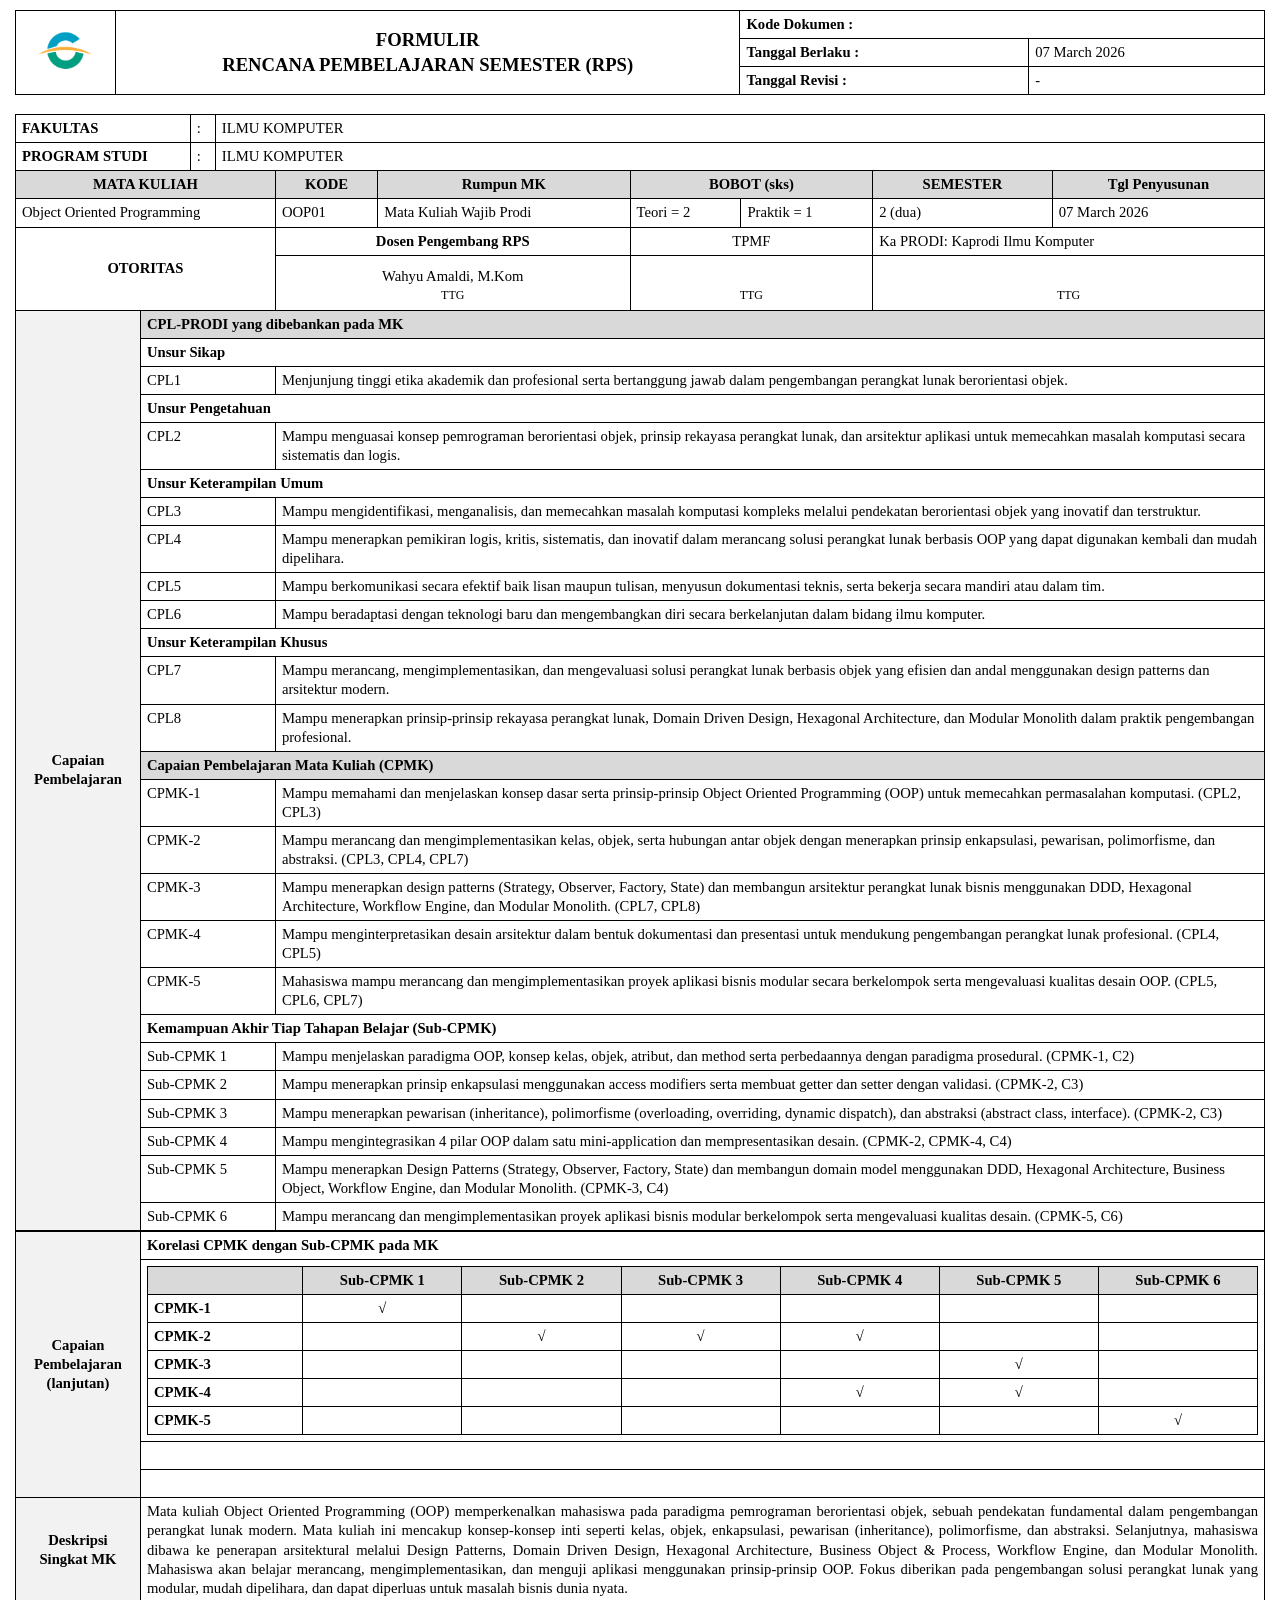
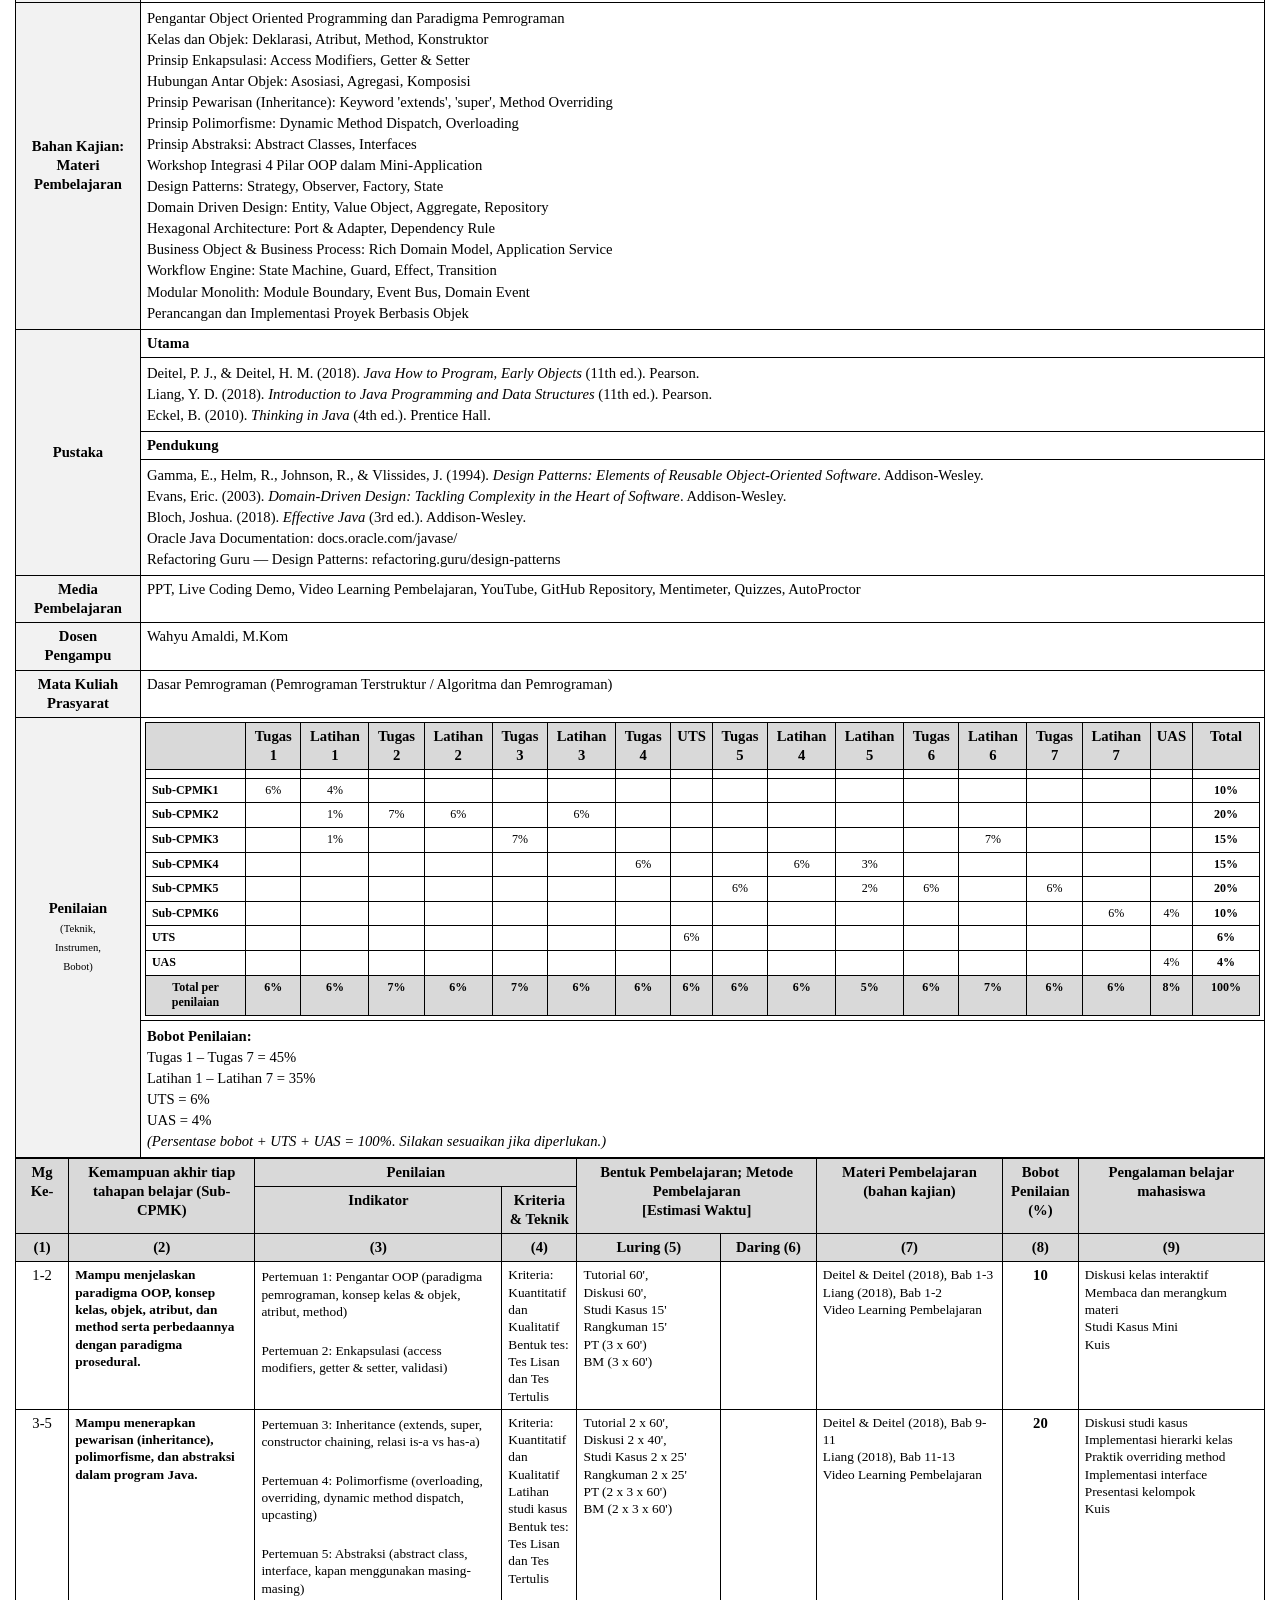
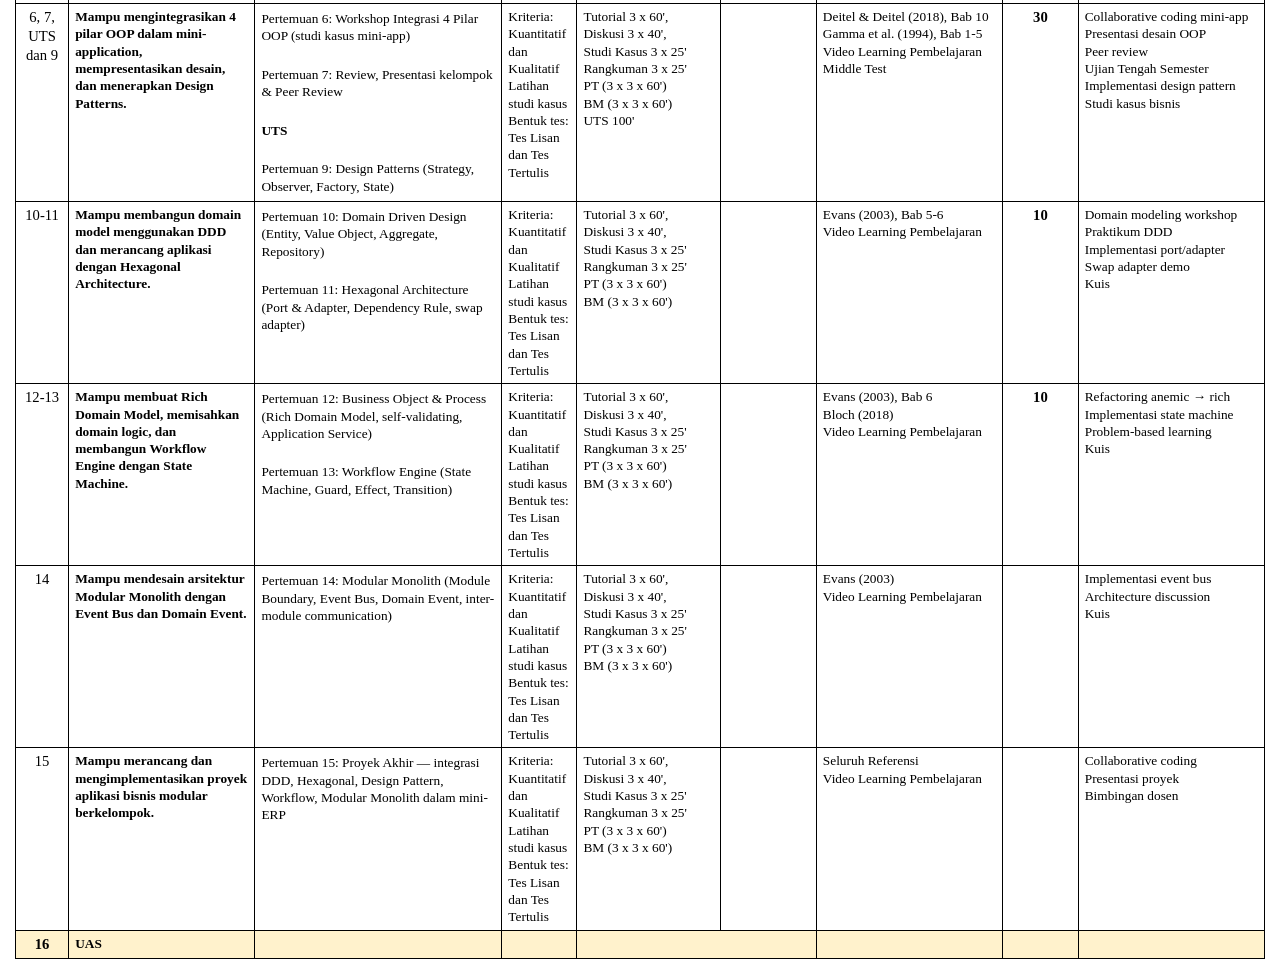
==== commit f8cdf239: "Refactor RPS HTML: styles, layout, and content Tidy and restructure the RPS HTML: simplify and renam" ====
--- a/docs/00-obe-curriculum.html
+++ b/docs/00-obe-curriculum.html
@@ -9,90 +9,76 @@
   body {
     font-family: 'Times New Roman', Times, serif;
     font-size: 11pt;
-    line-height: 1.35;
+    line-height: 1.3;
     color: #000;
-    padding: 15px 20px;
+    padding: 10px 15px;
   }
-
-  /* ── Tables ── */
   table { border-collapse: collapse; width: 100%; }
   td, th { border: 1px solid #000; padding: 4px 6px; vertical-align: top; font-size: 11pt; }
-
-  /* ── Header table (no outer borders on some cells) ── */
-  table.hdr td { border: 1px solid #000; }
-
-  /* ── Bold helper ── */
   .b { font-weight: bold; }
   .cen { text-align: center; }
   .vcen { vertical-align: middle; }
   .sm { font-size: 9pt; }
-  .bg-gray { background-color: #d9d9d9; }
-  .bg-yellow { background-color: #fff2cc; }
-  .nowrap { white-space: nowrap; }
-  .italic { font-style: italic; }
-
-  /* ── Sidebar labels ── */
-  td.sidebar {
-    font-weight: bold; font-size: 11pt;
-    text-align: center; vertical-align: middle;
-    width: 11%;
-    background-color: #f2f2f2;
+  .sm2 { font-size: 10pt; }
+  .bg { background-color: #d9d9d9; }
+  .bg-y { background-color: #fff2cc; }
+  .sb { /* sidebar */
+    font-weight: bold; text-align: center; vertical-align: middle;
+    background-color: #f2f2f2; width: 10%;
   }
-
-  /* ── Page break ── */
+  p { margin: 2px 0; }
+  ul { margin: 2px 0 2px 18px; padding: 0; }
+  ul li { margin-bottom: 1px; }
   .pb { page-break-before: always; }
-
-  /* ── Lists ── */
-  p { margin: 2px 0; }
-
-  /* ── Weekly table ── */
-  table.weekly td, table.weekly th { font-size: 10pt; }
-  table.weekly th { background-color: #d9d9d9; text-align: center; font-weight: bold; }
-
   @media print {
     body { padding: 0; }
     .pb { page-break-before: always; }
-    table { page-break-inside: auto; }
     tr { page-break-inside: avoid; }
   }
 </style>
 </head>
 <body>
 
-<!-- ═══════════════════════════════════════════════════════════ -->
-<!-- DOCUMENT HEADER TABLE                                      -->
-<!-- ═══════════════════════════════════════════════════════════ -->
-<table class="hdr">
-  <tr>
-    <td rowspan="2" style="width:8%; text-align:center; vertical-align:middle;">
-      <img src="template_RPS/images/image3.png" alt="Logo Cakrawala" style="width:65px; height:65px;">
-    </td>
-    <td rowspan="2" style="width:52%; text-align:center; vertical-align:middle;">
-      <span class="b" style="font-size:13pt;">FORMULIR</span><br>
-      <span class="b" style="font-size:13pt;">RENCANA PEMBELAJARAN SEMESTER (RPS)</span>
-    </td>
-    <td colspan="2" style="width:40%;">
-      <span class="b">Kode Dokumen : </span>
+<!-- ═══════════════════════════════════════════════════════════════ -->
+<!-- HEADER TABLE (Logo + Formulir + Kode Dokumen)                 -->
+<!-- ═══════════════════════════════════════════════════════════════ -->
+<table>
+  <tr>
+    <td rowspan="3" class="cen vcen" style="width:8%;">
+      <img src="template_RPS/images/image3.png" alt="Logo" style="width:70px; height:70px;">
+    </td>
+    <td rowspan="3" class="cen vcen" style="width:50%;">
+      <span class="b" style="font-size:14pt;">FORMULIR</span><br>
+      <span class="b" style="font-size:14pt;">RENCANA PEMBELAJARAN SEMESTER (RPS)</span>
+    </td>
+    <td colspan="2" style="width:42%;">
+      <span class="b">Kode Dokumen :</span>
     </td>
   </tr>
   <tr>
     <td><span class="b">Tanggal Berlaku :</span></td>
     <td>07 March 2026</td>
   </tr>
+  <tr>
+    <td><span class="b">Tanggal Revisi :</span></td>
+    <td>-</td>
+  </tr>
 </table>
 
 <br>
 
-<!-- ═══════════════════════════════════════════════════════════ -->
-<!-- MASTER TABLE (Identity + All Sections)                     -->
-<!-- ═══════════════════════════════════════════════════════════ -->
+<!-- ═══════════════════════════════════════════════════════════════ -->
+<!-- MASTER TABLE                                                   -->
+<!-- ═══════════════════════════════════════════════════════════════ -->
 <table>
+
   <!-- ── FAKULTAS ── -->
   <tr>
     <td colspan="2" class="b" style="width:14%;">FAKULTAS</td>
     <td style="width:2%;">:</td>
     <td colspan="7">ILMU KOMPUTER</td>
   </tr>
+
   <!-- ── PROGRAM STUDI ── -->
   <tr>
     <td colspan="2" class="b">PROGRAM STUDI</td>
@@ -100,8 +86,8 @@
     <td colspan="7">ILMU KOMPUTER</td>
   </tr>
 
-  <!-- ── MATA KULIAH header ── -->
-  <tr class="bg-gray">
+  <!-- ── MATA KULIAH header row ── -->
+  <tr class="bg">
     <td colspan="4" class="b cen">MATA KULIAH</td>
     <td class="b cen">KODE</td>
     <td class="b cen">Rumpun MK</td>
@@ -109,7 +95,8 @@
     <td class="b cen">SEMESTER</td>
     <td class="b cen">Tgl Penyusunan</td>
   </tr>
-  <!-- ── MATA KULIAH values ── -->
+
+  <!-- ── MATA KULIAH values row ── -->
   <tr>
     <td colspan="4">Object Oriented Programming</td>
     <td>OOP01</td>
@@ -128,249 +115,209 @@
     <td colspan="2">Ka PRODI: Kaprodi Ilmu Komputer</td>
   </tr>
   <tr>
-    <td colspan="2" class="cen" style="height:50px;">
-      Wahyu Amaldi, M.Kom
-    </td>
-    <td colspan="2" class="cen" style="height:50px;">
-      TTG
-    </td>
-    <td colspan="2" class="cen" style="height:50px;">
-      TTG
+    <td colspan="2" class="cen" style="height:55px; vertical-align:bottom;">
+      <p>Wahyu Amaldi, M.Kom</p>
+      <p class="sm">TTG</p>
+    </td>
+    <td colspan="2" class="cen" style="height:55px; vertical-align:bottom;">
+      <p class="sm">TTG</p>
+    </td>
+    <td colspan="2" class="cen" style="height:55px; vertical-align:bottom;">
+      <p class="sm">TTG</p>
     </td>
   </tr>
 
   <!-- ═══════════════════════════════════════════════ -->
-  <!-- CAPAIAN PEMBELAJARAN                           -->
+  <!-- CAPAIAN PEMBELAJARAN (sidebar spans many rows) -->
   <!-- ═══════════════════════════════════════════════ -->
 
-  <!-- ── CPL Header ── -->
-  <tr>
-    <td class="sidebar" rowspan="22">Capaian<br>Pembelajaran</td>
-    <td colspan="9" class="b bg-gray">CPL-PRODI yang dibebankan pada MK</td>
-  </tr>
-
-  <!-- Unsur Sikap -->
+  <!-- CPL-PRODI header -->
+  <tr>
+    <td class="sb" rowspan="26">Capaian<br>Pembelajaran</td>
+    <td colspan="9" class="b bg">CPL-PRODI yang dibebankan pada MK</td>
+  </tr>
+
+  <!-- ── Unsur Sikap ── -->
   <tr><td colspan="9" class="b">Unsur Sikap</td></tr>
   <tr>
-    <td colspan="3" class="b">CPL-1</td>
-    <td colspan="6">Menjunjung tinggi etika akademik dan profesional serta bertanggung jawab dalam pengembangan perangkat lunak.</td>
-  </tr>
-
-  <!-- Unsur Pengetahuan -->
+    <td colspan="3">CPL1</td>
+    <td colspan="6">Menjunjung tinggi etika akademik dan profesional serta bertanggung jawab dalam pengembangan perangkat lunak berorientasi objek.</td>
+  </tr>
+
+  <!-- ── Unsur Pengetahuan ── -->
   <tr><td colspan="9" class="b">Unsur Pengetahuan</td></tr>
   <tr>
-    <td colspan="3" class="b">CPL-2</td>
-    <td colspan="6">Mampu menguasai konsep pemrograman berorientasi objek, prinsip rekayasa perangkat lunak, dan arsitektur aplikasi untuk memecahkan masalah komputasi secara sistematis.</td>
-  </tr>
-
-  <!-- Unsur Keterampilan Umum -->
+    <td colspan="3">CPL2</td>
+    <td colspan="6">Mampu menguasai konsep pemrograman berorientasi objek, prinsip rekayasa perangkat lunak, dan arsitektur aplikasi untuk memecahkan masalah komputasi secara sistematis dan logis.</td>
+  </tr>
+
+  <!-- ── Unsur Keterampilan Umum ── -->
   <tr><td colspan="9" class="b">Unsur Keterampilan Umum</td></tr>
   <tr>
-    <td colspan="3" class="b">CPL-3</td>
-    <td colspan="6">Mampu mengidentifikasi, menganalisis, dan memecahkan masalah komputasi kompleks secara sistematis dan logis.</td>
-  </tr>
-  <tr>
-    <td colspan="3" class="b">CPL-4</td>
-    <td colspan="6">Mampu berkomunikasi secara efektif baik lisan maupun tulisan, serta bekerja secara mandiri atau dalam tim.</td>
-  </tr>
-
-  <!-- Unsur Keterampilan Khusus -->
+    <td colspan="3">CPL3</td>
+    <td colspan="6">Mampu mengidentifikasi, menganalisis, dan memecahkan masalah komputasi kompleks melalui pendekatan berorientasi objek yang inovatif dan terstruktur.</td>
+  </tr>
+  <tr>
+    <td colspan="3">CPL4</td>
+    <td colspan="6">Mampu menerapkan pemikiran logis, kritis, sistematis, dan inovatif dalam merancang solusi perangkat lunak berbasis OOP yang dapat digunakan kembali dan mudah dipelihara.</td>
+  </tr>
+  <tr>
+    <td colspan="3">CPL5</td>
+    <td colspan="6">Mampu berkomunikasi secara efektif baik lisan maupun tulisan, menyusun dokumentasi teknis, serta bekerja secara mandiri atau dalam tim.</td>
+  </tr>
+  <tr>
+    <td colspan="3">CPL6</td>
+    <td colspan="6">Mampu beradaptasi dengan teknologi baru dan mengembangkan diri secara berkelanjutan dalam bidang ilmu komputer.</td>
+  </tr>
+
+  <!-- ── Unsur Keterampilan Khusus ── -->
   <tr><td colspan="9" class="b">Unsur Keterampilan Khusus</td></tr>
   <tr>
-    <td colspan="3" class="b">CPL-5</td>
-    <td colspan="6">Mampu merancang, mengimplementasikan, dan mengevaluasi solusi perangkat lunak berbasis objek yang efisien dan andal.</td>
-  </tr>
-  <tr>
-    <td colspan="3" class="b">CPL-6</td>
-    <td colspan="6">Mampu menerapkan prinsip-prinsip rekayasa perangkat lunak, design patterns, dan arsitektur aplikasi dalam praktik pengembangan profesional.</td>
-  </tr>
-  <tr>
-    <td colspan="3" class="b">CPL-7</td>
-    <td colspan="6">Mampu beradaptasi dengan teknologi baru dan mengembangkan diri secara berkelanjutan dalam bidang ilmu komputer.</td>
+    <td colspan="3">CPL7</td>
+    <td colspan="6">Mampu merancang, mengimplementasikan, dan mengevaluasi solusi perangkat lunak berbasis objek yang efisien dan andal menggunakan design patterns dan arsitektur modern.</td>
+  </tr>
+  <tr>
+    <td colspan="3">CPL8</td>
+    <td colspan="6">Mampu menerapkan prinsip-prinsip rekayasa perangkat lunak, Domain Driven Design, Hexagonal Architecture, dan Modular Monolith dalam praktik pengembangan profesional.</td>
   </tr>
 
   <!-- ── CPMK ── -->
-  <tr><td colspan="9" class="b bg-gray">Capaian Pembelajaran Mata Kuliah (CPMK)</td></tr>
-  <tr>
-    <td colspan="3" class="b">CPMK-1</td>
-    <td colspan="6">Mahasiswa mampu memahami dan menjelaskan konsep dasar serta prinsip-prinsip Object Oriented Programming (OOP). (CPL-2, CPL-3)</td>
-  </tr>
-  <tr>
-    <td colspan="3" class="b">CPMK-2</td>
-    <td colspan="6">Mahasiswa mampu merancang dan mengimplementasikan kelas, objek, serta hubungan antar objek dengan menerapkan prinsip enkapsulasi, pewarisan, polimorfisme, dan abstraksi. (CPL-3, CPL-5)</td>
-  </tr>
-  <tr>
-    <td colspan="3" class="b">CPMK-3</td>
-    <td colspan="6">Mahasiswa mampu menerapkan design patterns (Strategy, Observer, Factory, State) untuk menyelesaikan masalah desain perangkat lunak. (CPL-5, CPL-6)</td>
-  </tr>
-  <tr>
-    <td colspan="3" class="b">CPMK-4</td>
-    <td colspan="6">Mahasiswa mampu merancang arsitektur perangkat lunak bisnis menggunakan Domain Driven Design, Hexagonal Architecture, Workflow Engine, dan Modular Monolith. (CPL-5, CPL-6, CPL-7)</td>
-  </tr>
-  <tr>
-    <td colspan="3" class="b">CPMK-5</td>
-    <td colspan="6">Mahasiswa mampu merancang dan mengimplementasikan proyek aplikasi bisnis modular secara berkelompok. (CPL-4, CPL-5, CPL-6)</td>
+  <tr><td colspan="9" class="b bg">Capaian Pembelajaran Mata Kuliah (CPMK)</td></tr>
+  <tr>
+    <td colspan="3">CPMK-1</td>
+    <td colspan="6">Mampu memahami dan menjelaskan konsep dasar serta prinsip-prinsip Object Oriented Programming (OOP) untuk memecahkan permasalahan komputasi. (CPL2, CPL3)</td>
+  </tr>
+  <tr>
+    <td colspan="3">CPMK-2</td>
+    <td colspan="6">Mampu merancang dan mengimplementasikan kelas, objek, serta hubungan antar objek dengan menerapkan prinsip enkapsulasi, pewarisan, polimorfisme, dan abstraksi. (CPL3, CPL4, CPL7)</td>
+  </tr>
+  <tr>
+    <td colspan="3">CPMK-3</td>
+    <td colspan="6">Mampu menerapkan design patterns (Strategy, Observer, Factory, State) dan membangun arsitektur perangkat lunak bisnis menggunakan DDD, Hexagonal Architecture, Workflow Engine, dan Modular Monolith. (CPL7, CPL8)</td>
+  </tr>
+  <tr>
+    <td colspan="3">CPMK-4</td>
+    <td colspan="6">Mampu menginterpretasikan desain arsitektur dalam bentuk dokumentasi dan presentasi untuk mendukung pengembangan perangkat lunak profesional. (CPL4, CPL5)</td>
+  </tr>
+  <tr>
+    <td colspan="3">CPMK-5</td>
+    <td colspan="6">Mahasiswa mampu merancang dan mengimplementasikan proyek aplikasi bisnis modular secara berkelompok serta mengevaluasi kualitas desain OOP. (CPL5, CPL6, CPL7)</td>
   </tr>
 
   <!-- ── Sub-CPMK ── -->
   <tr><td colspan="9" class="b">Kemampuan Akhir Tiap Tahapan Belajar (Sub-CPMK)</td></tr>
   <tr>
-    <td colspan="3" class="b">Sub-CPMK 1</td>
-    <td colspan="6">Mampu menjelaskan paradigma OOP, konsep kelas, objek, atribut, dan method. (CPMK-1, C2)</td>
-  </tr>
-  <tr>
-    <td colspan="3" class="b">Sub-CPMK 2</td>
-    <td colspan="6">Mampu menerapkan prinsip enkapsulasi menggunakan access modifiers serta membuat getter dan setter. (CPMK-2, C3)</td>
-  </tr>
-  <tr>
-    <td colspan="3" class="b">Sub-CPMK 3</td>
-    <td colspan="6">Mampu menerapkan pewarisan (inheritance) menggunakan keyword <code>extends</code> dan <code>super</code>, serta method overriding. (CPMK-2, C3)</td>
+    <td colspan="3">Sub-CPMK 1</td>
+    <td colspan="6">Mampu menjelaskan paradigma OOP, konsep kelas, objek, atribut, dan method serta perbedaannya dengan paradigma prosedural. (CPMK-1, C2)</td>
+  </tr>
+  <tr>
+    <td colspan="3">Sub-CPMK 2</td>
+    <td colspan="6">Mampu menerapkan prinsip enkapsulasi menggunakan access modifiers serta membuat getter dan setter dengan validasi. (CPMK-2, C3)</td>
+  </tr>
+  <tr>
+    <td colspan="3">Sub-CPMK 3</td>
+    <td colspan="6">Mampu menerapkan pewarisan (inheritance), polimorfisme (overloading, overriding, dynamic dispatch), dan abstraksi (abstract class, interface). (CPMK-2, C3)</td>
+  </tr>
+  <tr>
+    <td colspan="3">Sub-CPMK 4</td>
+    <td colspan="6">Mampu mengintegrasikan 4 pilar OOP dalam satu mini-application dan mempresentasikan desain. (CPMK-2, CPMK-4, C4)</td>
+  </tr>
+  <tr>
+    <td colspan="3">Sub-CPMK 5</td>
+    <td colspan="6">Mampu menerapkan Design Patterns (Strategy, Observer, Factory, State) dan membangun domain model menggunakan DDD, Hexagonal Architecture, Business Object, Workflow Engine, dan Modular Monolith. (CPMK-3, C4)</td>
+  </tr>
+  <tr>
+    <td colspan="3">Sub-CPMK 6</td>
+    <td colspan="6">Mampu merancang dan mengimplementasikan proyek aplikasi bisnis modular berkelompok serta mengevaluasi kualitas desain. (CPMK-5, C6)</td>
   </tr>
 </table>
 
-<!-- Page 2: Sub-CPMK lanjutan + Korelasi + Deskripsi, dll -->
+<!-- ════════════════════════════════════════════════════════ -->
+<!-- PAGE 2: Korelasi + Deskripsi + Bahan Kajian + Pustaka  -->
+<!-- ════════════════════════════════════════════════════════ -->
 <div class="pb"></div>
 <table>
-  <!-- Re-open sidebar for continuation -->
-  <tr>
-    <td class="sidebar" rowspan="17">Capaian<br>Pembelajaran<br>(lanjutan)</td>
-    <td colspan="3" class="b">Sub-CPMK 4</td>
-    <td colspan="6">Mampu menerapkan polimorfisme termasuk method overloading, overriding, dan dynamic method dispatch. (CPMK-2, C3)</td>
-  </tr>
-  <tr>
-    <td colspan="3" class="b">Sub-CPMK 5</td>
-    <td colspan="6">Mampu mengimplementasikan abstraksi menggunakan abstract class dan interface. (CPMK-2, C3)</td>
-  </tr>
-  <tr>
-    <td colspan="3" class="b">Sub-CPMK 6</td>
-    <td colspan="6">Mampu mengintegrasikan 4 pilar OOP dalam satu mini-application. (CPMK-2, C4)</td>
-  </tr>
-  <tr>
-    <td colspan="3" class="b">Sub-CPMK 7</td>
-    <td colspan="6">Mampu menerapkan Design Patterns (Strategy, Observer, Factory, State) untuk masalah bisnis. (CPMK-3, C4)</td>
-  </tr>
-  <tr>
-    <td colspan="3" class="b">Sub-CPMK 8</td>
-    <td colspan="6">Mampu membangun domain model menggunakan Entity, Value Object, Aggregate, Repository. (CPMK-4, C4)</td>
-  </tr>
-  <tr>
-    <td colspan="3" class="b">Sub-CPMK 9</td>
-    <td colspan="6">Mampu merancang aplikasi dengan Hexagonal Architecture (Port &amp; Adapter). (CPMK-4, C4)</td>
-  </tr>
-  <tr>
-    <td colspan="3" class="b">Sub-CPMK 10</td>
-    <td colspan="6">Mampu menerapkan Business Object (Rich Domain Model) dan Application Service. (CPMK-4, C4)</td>
-  </tr>
-  <tr>
-    <td colspan="3" class="b">Sub-CPMK 11</td>
-    <td colspan="6">Mampu membangun Workflow Engine sederhana dengan State Machine, Guard, dan Effect. (CPMK-4, C5)</td>
-  </tr>
-  <tr>
-    <td colspan="3" class="b">Sub-CPMK 12</td>
-    <td colspan="6">Mampu mendesain arsitektur Modular Monolith dengan Event Bus dan Domain Event. (CPMK-4, C5)</td>
-  </tr>
-  <tr>
-    <td colspan="3" class="b">Sub-CPMK 13</td>
-    <td colspan="6">Mampu merancang dan mengimplementasikan proyek aplikasi bisnis modular. (CPMK-5, C6)</td>
-  </tr>
-
   <!-- ── Korelasi CPMK ↔ Sub-CPMK ── -->
   <tr>
+    <td class="sb" rowspan="4">Capaian<br>Pembelajaran<br>(lanjutan)</td>
     <td colspan="9" class="b">Korelasi CPMK dengan Sub-CPMK pada MK</td>
   </tr>
   <tr>
     <td colspan="9" style="padding:6px;">
       <table style="width:100%; font-size:10pt;">
-        <tr class="bg-gray">
-          <td class="b cen" style="width:10%;"></td>
-          <td class="b cen">S-CPMK1</td><td class="b cen">S-CPMK2</td><td class="b cen">S-CPMK3</td>
-          <td class="b cen">S-CPMK4</td><td class="b cen">S-CPMK5</td><td class="b cen">S-CPMK6</td>
-          <td class="b cen">S-CPMK7</td><td class="b cen">S-CPMK8</td><td class="b cen">S-CPMK9</td>
-          <td class="b cen">S-CPMK10</td><td class="b cen">S-CPMK11</td><td class="b cen">S-CPMK12</td>
-          <td class="b cen">S-CPMK13</td>
+        <tr class="bg">
+          <td class="b cen" style="width:14%;"></td>
+          <td class="b cen">Sub-CPMK 1</td>
+          <td class="b cen">Sub-CPMK 2</td>
+          <td class="b cen">Sub-CPMK 3</td>
+          <td class="b cen">Sub-CPMK 4</td>
+          <td class="b cen">Sub-CPMK 5</td>
+          <td class="b cen">Sub-CPMK 6</td>
         </tr>
         <tr>
           <td class="b">CPMK-1</td>
-          <td class="cen">&radic;</td><td class="cen"></td><td class="cen"></td><td class="cen"></td>
-          <td class="cen"></td><td class="cen"></td><td class="cen"></td><td class="cen"></td>
-          <td class="cen"></td><td class="cen"></td><td class="cen"></td><td class="cen"></td><td class="cen"></td>
+          <td class="cen">&radic;</td><td class="cen"></td><td class="cen"></td>
+          <td class="cen"></td><td class="cen"></td><td class="cen"></td>
         </tr>
         <tr>
           <td class="b">CPMK-2</td>
-          <td class="cen"></td><td class="cen">&radic;</td><td class="cen">&radic;</td><td class="cen">&radic;</td>
-          <td class="cen">&radic;</td><td class="cen">&radic;</td><td class="cen"></td><td class="cen"></td>
-          <td class="cen"></td><td class="cen"></td><td class="cen"></td><td class="cen"></td><td class="cen"></td>
+          <td class="cen"></td><td class="cen">&radic;</td><td class="cen">&radic;</td>
+          <td class="cen">&radic;</td><td class="cen"></td><td class="cen"></td>
         </tr>
         <tr>
           <td class="b">CPMK-3</td>
-          <td class="cen"></td><td class="cen"></td><td class="cen"></td><td class="cen"></td>
-          <td class="cen"></td><td class="cen"></td><td class="cen">&radic;</td><td class="cen"></td>
-          <td class="cen"></td><td class="cen"></td><td class="cen"></td><td class="cen"></td><td class="cen"></td>
+          <td class="cen"></td><td class="cen"></td><td class="cen"></td>
+          <td class="cen"></td><td class="cen">&radic;</td><td class="cen"></td>
         </tr>
         <tr>
           <td class="b">CPMK-4</td>
-          <td class="cen"></td><td class="cen"></td><td class="cen"></td><td class="cen"></td>
-          <td class="cen"></td><td class="cen"></td><td class="cen"></td><td class="cen">&radic;</td>
-          <td class="cen">&radic;</td><td class="cen">&radic;</td><td class="cen">&radic;</td><td class="cen">&radic;</td><td class="cen"></td>
+          <td class="cen"></td><td class="cen"></td><td class="cen"></td>
+          <td class="cen">&radic;</td><td class="cen">&radic;</td><td class="cen"></td>
         </tr>
         <tr>
           <td class="b">CPMK-5</td>
-          <td class="cen"></td><td class="cen"></td><td class="cen"></td><td class="cen"></td>
-          <td class="cen"></td><td class="cen"></td><td class="cen"></td><td class="cen"></td>
-          <td class="cen"></td><td class="cen"></td><td class="cen"></td><td class="cen"></td><td class="cen">&radic;</td>
+          <td class="cen"></td><td class="cen"></td><td class="cen"></td>
+          <td class="cen"></td><td class="cen"></td><td class="cen">&radic;</td>
         </tr>
       </table>
     </td>
   </tr>
-
-  <!-- ── Empty spacer rows ── -->
   <tr><td colspan="9">&nbsp;</td></tr>
   <tr><td colspan="9">&nbsp;</td></tr>
 
-  <!-- ═══════════════════════════════════════════════ -->
-  <!-- DESKRIPSI SINGKAT MK                           -->
-  <!-- ═══════════════════════════════════════════════ -->
-  <tr>
-    <td class="sidebar">Deskripsi Singkat MK</td>
+  <!-- ── Deskripsi Singkat MK ── -->
+  <tr>
+    <td class="sb">Deskripsi<br>Singkat MK</td>
     <td colspan="9" style="text-align:justify;">
       Mata kuliah Object Oriented Programming (OOP) memperkenalkan mahasiswa pada paradigma pemrograman berorientasi objek, sebuah pendekatan fundamental dalam pengembangan perangkat lunak modern. Mata kuliah ini mencakup konsep-konsep inti seperti kelas, objek, enkapsulasi, pewarisan (inheritance), polimorfisme, dan abstraksi. Selanjutnya, mahasiswa dibawa ke penerapan arsitektural melalui Design Patterns, Domain Driven Design, Hexagonal Architecture, Business Object &amp; Process, Workflow Engine, dan Modular Monolith. Mahasiswa akan belajar merancang, mengimplementasikan, dan menguji aplikasi menggunakan prinsip-prinsip OOP. Fokus diberikan pada pengembangan solusi perangkat lunak yang modular, mudah dipelihara, dan dapat diperluas untuk masalah bisnis dunia nyata.
     </td>
   </tr>
 
-  <!-- ═══════════════════════════════════════════════ -->
-  <!-- BAHAN KAJIAN                                   -->
-  <!-- ═══════════════════════════════════════════════ -->
-  <tr>
-    <td class="sidebar"><span class="b">Bahan Kajian:</span><br>Materi Pembelajaran</td>
+  <!-- ── Bahan Kajian ── -->
+  <tr>
+    <td class="sb"><span class="b">Bahan Kajian:</span><br>Materi<br>Pembelajaran</td>
     <td colspan="9">
       <p>Pengantar Object Oriented Programming dan Paradigma Pemrograman</p>
-      <p>Prinsip Enkapsulasi: Access Modifiers, Getter &amp; Setter, Validasi</p>
-      <p>Prinsip Pewarisan (Inheritance): Keyword extends, super, Method Overriding</p>
-      <p>Prinsip Polimorfisme: Dynamic Method Dispatch, Overloading, Overriding</p>
+      <p>Kelas dan Objek: Deklarasi, Atribut, Method, Konstruktor</p>
+      <p>Prinsip Enkapsulasi: Access Modifiers, Getter &amp; Setter</p>
+      <p>Hubungan Antar Objek: Asosiasi, Agregasi, Komposisi</p>
+      <p>Prinsip Pewarisan (Inheritance): Keyword 'extends', 'super', Method Overriding</p>
+      <p>Prinsip Polimorfisme: Dynamic Method Dispatch, Overloading</p>
       <p>Prinsip Abstraksi: Abstract Classes, Interfaces</p>
-      <p>Workshop Integrasi 4 Pilar OOP</p>
+      <p>Workshop Integrasi 4 Pilar OOP dalam Mini-Application</p>
       <p>Design Patterns: Strategy, Observer, Factory, State</p>
       <p>Domain Driven Design: Entity, Value Object, Aggregate, Repository</p>
       <p>Hexagonal Architecture: Port &amp; Adapter, Dependency Rule</p>
       <p>Business Object &amp; Business Process: Rich Domain Model, Application Service</p>
       <p>Workflow Engine: State Machine, Guard, Effect, Transition</p>
       <p>Modular Monolith: Module Boundary, Event Bus, Domain Event</p>
-      <p>Perancangan dan Implementasi Proyek Aplikasi Bisnis Modular</p>
-    </td>
-  </tr>
-</table>
-
-<!-- ═══════════════════════════════════════════════════════════ -->
-<!-- Page 3: Pustaka, Media, Prasyarat, Penilaian              -->
-<!-- ═══════════════════════════════════════════════════════════ -->
-<div class="pb"></div>
-<table>
-
-  <!-- ═══════════════════════════════════════════════ -->
-  <!-- PUSTAKA                                        -->
-  <!-- ═══════════════════════════════════════════════ -->
-  <tr>
-    <td class="sidebar" rowspan="4">Pustaka</td>
+      <p>Perancangan dan Implementasi Proyek Berbasis Objek</p>
+    </td>
+  </tr>
+
+  <!-- ── Pustaka ── -->
+  <tr>
+    <td class="sb" rowspan="4">Pustaka</td>
     <td colspan="9" class="b">Utama</td>
   </tr>
   <tr>
@@ -389,31 +336,25 @@
       <p>Evans, Eric. (2003). <i>Domain-Driven Design: Tackling Complexity in the Heart of Software</i>. Addison-Wesley.</p>
       <p>Bloch, Joshua. (2018). <i>Effective Java</i> (3rd ed.). Addison-Wesley.</p>
       <p>Oracle Java Documentation: docs.oracle.com/javase/</p>
-      <p>Refactoring Guru — Design Patterns: refactoring.guru/design-patterns</p>
-    </td>
-  </tr>
-
-  <!-- ═══════════════════════════════════════════════ -->
-  <!-- MEDIA PEMBELAJARAN                             -->
-  <!-- ═══════════════════════════════════════════════ -->
-  <tr>
-    <td class="sidebar">Media Pembelajaran</td>
-    <td colspan="9">PPT, Live Coding Demo, Video Learning, GitHub Repository, Mentimeter, Quizzes</td>
-  </tr>
-
-  <!-- ═══════════════════════════════════════════════ -->
-  <!-- DOSEN PENGAMPU                                 -->
-  <!-- ═══════════════════════════════════════════════ -->
-  <tr>
-    <td class="sidebar">Dosen Pengampu</td>
+      <p>Refactoring Guru &mdash; Design Patterns: refactoring.guru/design-patterns</p>
+    </td>
+  </tr>
+
+  <!-- ── Media Pembelajaran ── -->
+  <tr>
+    <td class="sb">Media<br>Pembelajaran</td>
+    <td colspan="9">PPT, Live Coding Demo, Video Learning Pembelajaran, YouTube, GitHub Repository, Mentimeter, Quizzes, AutoProctor</td>
+  </tr>
+
+  <!-- ── Dosen Pengampu ── -->
+  <tr>
+    <td class="sb">Dosen<br>Pengampu</td>
     <td colspan="9">Wahyu Amaldi, M.Kom</td>
   </tr>
 
-  <!-- ═══════════════════════════════════════════════ -->
-  <!-- MATA KULIAH PRASYARAT                          -->
-  <!-- ═══════════════════════════════════════════════ -->
-  <tr>
-    <td class="sidebar">Mata Kuliah Prasyarat</td>
+  <!-- ── Mata Kuliah Prasyarat ── -->
+  <tr>
+    <td class="sb">Mata Kuliah<br>Prasyarat</td>
     <td colspan="9">Dasar Pemrograman (Pemrograman Terstruktur / Algoritma dan Pemrograman)</td>
   </tr>
 
@@ -421,12 +362,12 @@
   <!-- PENILAIAN (Assessment Grid)                    -->
   <!-- ═══════════════════════════════════════════════ -->
   <tr>
-    <td class="sidebar" rowspan="2">Penilaian<br><span style="font-weight:normal; font-size:9pt;">(Teknik, Instrumen, Bobot)</span></td>
+    <td class="sb" rowspan="2">Penilaian<br><span style="font-weight:normal; font-size:8pt;">(Teknik,<br>Instrumen,<br>Bobot)</span></td>
     <td colspan="9" style="padding:4px;">
 
-      <table style="width:100%; font-size:9pt;">
-        <tr class="bg-gray">
-          <td class="b cen" style="width:10%;"></td>
+      <table style="width:100%; font-size:8.5pt;">
+        <tr class="bg">
+          <td class="b cen" style="width:9%;"></td>
           <td class="b cen">Tugas 1</td>
           <td class="b cen">Latihan 1</td>
           <td class="b cen">Tugas 2</td>
@@ -437,163 +378,119 @@
           <td class="b cen">UTS</td>
           <td class="b cen">Tugas 5</td>
           <td class="b cen">Latihan 4</td>
+          <td class="b cen">Latihan 5</td>
           <td class="b cen">Tugas 6</td>
-          <td class="b cen">Latihan 5</td>
+          <td class="b cen">Latihan 6</td>
           <td class="b cen">Tugas 7</td>
+          <td class="b cen">Latihan 7</td>
           <td class="b cen">UAS</td>
-          <td class="b cen">Total</td>
-        </tr>
-        <!-- Bobot per assessment -->
+          <td class="b cen" style="width:6%;">Total</td>
+        </tr>
+        <!-- Row header (empty for bobot) -->
         <tr>
           <td class="b cen sm"></td>
-          <td class="cen sm"></td><td class="cen sm"></td><td class="cen sm"></td>
-          <td class="cen sm"></td><td class="cen sm"></td><td class="cen sm"></td>
-          <td class="cen sm"></td><td class="cen sm"></td><td class="cen sm"></td>
-          <td class="cen sm"></td><td class="cen sm"></td><td class="cen sm"></td>
-          <td class="cen sm"></td><td class="cen sm"></td><td class="cen sm"></td>
-        </tr>
-        <!-- Sub-CPMK 1 -->
-        <tr>
-          <td class="b sm">Sub-CPMK 1</td>
-          <td class="cen sm">3%</td><td class="cen sm"></td><td class="cen sm"></td>
-          <td class="cen sm"></td><td class="cen sm"></td><td class="cen sm"></td>
-          <td class="cen sm"></td><td class="cen sm"></td><td class="cen sm"></td>
-          <td class="cen sm"></td><td class="cen sm"></td><td class="cen sm"></td>
+          <td class="cen sm"></td><td class="cen sm"></td><td class="cen sm"></td><td class="cen sm"></td>
+          <td class="cen sm"></td><td class="cen sm"></td><td class="cen sm"></td><td class="cen sm"></td>
+          <td class="cen sm"></td><td class="cen sm"></td><td class="cen sm"></td><td class="cen sm"></td>
+          <td class="cen sm"></td><td class="cen sm"></td><td class="cen sm"></td><td class="cen sm"></td>
+          <td class="cen sm"></td>
+        </tr>
+
+        <!-- Sub-CPMK 1: Mg 1-2 → Tugas 1 (6%), Latihan 1 (4%) = 10% -->
+        <tr>
+          <td class="b sm">Sub-CPMK1</td>
+          <td class="cen sm">6%</td><td class="cen sm">4%</td>
+          <td class="cen sm"></td><td class="cen sm"></td><td class="cen sm"></td><td class="cen sm"></td>
+          <td class="cen sm"></td><td class="cen sm"></td><td class="cen sm"></td><td class="cen sm"></td>
+          <td class="cen sm"></td><td class="cen sm"></td><td class="cen sm"></td><td class="cen sm"></td>
           <td class="cen sm"></td><td class="cen sm"></td>
-          <td class="cen sm b">3%</td>
-        </tr>
-        <!-- Sub-CPMK 2 -->
-        <tr>
-          <td class="b sm">Sub-CPMK 2</td>
-          <td class="cen sm"></td><td class="cen sm">5%</td><td class="cen sm"></td>
-          <td class="cen sm"></td><td class="cen sm"></td><td class="cen sm"></td>
-          <td class="cen sm"></td><td class="cen sm"></td><td class="cen sm"></td>
-          <td class="cen sm"></td><td class="cen sm"></td><td class="cen sm"></td>
+          <td class="cen sm b">10%</td>
+        </tr>
+
+        <!-- Sub-CPMK 2: Mg 3-5 → Latihan 1 (1%), Tugas 2 (7%), Latihan 2 (6%), Latihan 3 (6%) = 20% -->
+        <tr>
+          <td class="b sm">Sub-CPMK2</td>
+          <td class="cen sm"></td><td class="cen sm">1%</td>
+          <td class="cen sm">7%</td><td class="cen sm">6%</td><td class="cen sm"></td><td class="cen sm">6%</td>
+          <td class="cen sm"></td><td class="cen sm"></td><td class="cen sm"></td><td class="cen sm"></td>
+          <td class="cen sm"></td><td class="cen sm"></td><td class="cen sm"></td><td class="cen sm"></td>
           <td class="cen sm"></td><td class="cen sm"></td>
-          <td class="cen sm b">5%</td>
-        </tr>
-        <!-- Sub-CPMK 3 -->
-        <tr>
-          <td class="b sm">Sub-CPMK 3</td>
-          <td class="cen sm"></td><td class="cen sm"></td><td class="cen sm">5%</td>
-          <td class="cen sm"></td><td class="cen sm"></td><td class="cen sm"></td>
-          <td class="cen sm"></td><td class="cen sm"></td><td class="cen sm"></td>
-          <td class="cen sm"></td><td class="cen sm"></td><td class="cen sm"></td>
+          <td class="cen sm b">20%</td>
+        </tr>
+
+        <!-- Sub-CPMK 3: Mg 6-7 → Latihan 1 (1%), Tugas 3 (7%), Tugas 7 (7%) = 15% -->
+        <tr>
+          <td class="b sm">Sub-CPMK3</td>
+          <td class="cen sm"></td><td class="cen sm">1%</td>
+          <td class="cen sm"></td><td class="cen sm"></td><td class="cen sm">7%</td><td class="cen sm"></td>
+          <td class="cen sm"></td><td class="cen sm"></td><td class="cen sm"></td><td class="cen sm"></td>
+          <td class="cen sm"></td><td class="cen sm"></td><td class="cen sm">7%</td><td class="cen sm"></td>
           <td class="cen sm"></td><td class="cen sm"></td>
-          <td class="cen sm b">5%</td>
-        </tr>
-        <!-- Sub-CPMK 4 -->
-        <tr>
-          <td class="b sm">Sub-CPMK 4</td>
-          <td class="cen sm"></td><td class="cen sm"></td><td class="cen sm"></td>
-          <td class="cen sm">5%</td><td class="cen sm"></td><td class="cen sm"></td>
-          <td class="cen sm"></td><td class="cen sm"></td><td class="cen sm"></td>
-          <td class="cen sm"></td><td class="cen sm"></td><td class="cen sm"></td>
+          <td class="cen sm b">15%</td>
+        </tr>
+
+        <!-- Sub-CPMK 4: Mg 6-7,UTS → Tugas 4 (6%), Latihan 4 (6%), Latihan 5 (3%) = 15% -->
+        <tr>
+          <td class="b sm">Sub-CPMK4</td>
           <td class="cen sm"></td><td class="cen sm"></td>
-          <td class="cen sm b">5%</td>
-        </tr>
-        <!-- Sub-CPMK 5 -->
-        <tr>
-          <td class="b sm">Sub-CPMK 5</td>
-          <td class="cen sm"></td><td class="cen sm"></td><td class="cen sm"></td>
-          <td class="cen sm"></td><td class="cen sm">5%</td><td class="cen sm"></td>
-          <td class="cen sm"></td><td class="cen sm"></td><td class="cen sm"></td>
-          <td class="cen sm"></td><td class="cen sm"></td><td class="cen sm"></td>
+          <td class="cen sm"></td><td class="cen sm"></td><td class="cen sm"></td><td class="cen sm"></td>
+          <td class="cen sm">6%</td><td class="cen sm"></td><td class="cen sm"></td><td class="cen sm">6%</td>
+          <td class="cen sm">3%</td><td class="cen sm"></td><td class="cen sm"></td><td class="cen sm"></td>
           <td class="cen sm"></td><td class="cen sm"></td>
-          <td class="cen sm b">5%</td>
-        </tr>
-        <!-- Sub-CPMK 6 -->
-        <tr>
-          <td class="b sm">Sub-CPMK 6</td>
-          <td class="cen sm"></td><td class="cen sm"></td><td class="cen sm"></td>
-          <td class="cen sm"></td><td class="cen sm"></td><td class="cen sm">5%</td>
-          <td class="cen sm"></td><td class="cen sm"></td><td class="cen sm"></td>
-          <td class="cen sm"></td><td class="cen sm"></td><td class="cen sm"></td>
+          <td class="cen sm b">15%</td>
+        </tr>
+
+        <!-- Sub-CPMK 5: Mg 9-14 → Tugas 5 (6%), Latihan 5 (2%), Tugas 6 (6%), Tugas 7 (6%) = 20% -->
+        <tr>
+          <td class="b sm">Sub-CPMK5</td>
           <td class="cen sm"></td><td class="cen sm"></td>
-          <td class="cen sm b">5%</td>
-        </tr>
-        <!-- Sub-CPMK 7 (UTS covers 1-6) -->
-        <tr>
-          <td class="b sm">Sub-CPMK 1–7</td>
-          <td class="cen sm"></td><td class="cen sm"></td><td class="cen sm"></td>
-          <td class="cen sm"></td><td class="cen sm"></td><td class="cen sm"></td>
-          <td class="cen sm">4%</td><td class="cen sm bg-yellow">20%</td><td class="cen sm"></td>
-          <td class="cen sm"></td><td class="cen sm"></td><td class="cen sm"></td>
+          <td class="cen sm"></td><td class="cen sm"></td><td class="cen sm"></td><td class="cen sm"></td>
+          <td class="cen sm"></td><td class="cen sm"></td><td class="cen sm">6%</td><td class="cen sm"></td>
+          <td class="cen sm">2%</td><td class="cen sm">6%</td><td class="cen sm"></td><td class="cen sm">6%</td>
           <td class="cen sm"></td><td class="cen sm"></td>
-          <td class="cen sm b">24%</td>
-        </tr>
-        <!-- Sub-CPMK 7-12 (post-UTS) -->
-        <tr>
-          <td class="b sm">Sub-CPMK 7</td>
-          <td class="cen sm"></td><td class="cen sm"></td><td class="cen sm"></td>
-          <td class="cen sm"></td><td class="cen sm"></td><td class="cen sm"></td>
-          <td class="cen sm"></td><td class="cen sm"></td><td class="cen sm">4%</td>
-          <td class="cen sm"></td><td class="cen sm"></td><td class="cen sm"></td>
+          <td class="cen sm b">20%</td>
+        </tr>
+
+        <!-- Sub-CPMK 6: Mg 15-16 → Latihan 7 (6%), UAS (4%) = 10% -->
+        <tr>
+          <td class="b sm">Sub-CPMK6</td>
           <td class="cen sm"></td><td class="cen sm"></td>
+          <td class="cen sm"></td><td class="cen sm"></td><td class="cen sm"></td><td class="cen sm"></td>
+          <td class="cen sm"></td><td class="cen sm"></td><td class="cen sm"></td><td class="cen sm"></td>
+          <td class="cen sm"></td><td class="cen sm"></td><td class="cen sm"></td><td class="cen sm"></td>
+          <td class="cen sm">6%</td><td class="cen sm">4%</td>
+          <td class="cen sm b">10%</td>
+        </tr>
+
+        <!-- UTS & UAS rows -->
+        <tr>
+          <td class="b sm">UTS</td>
+          <td class="cen sm"></td><td class="cen sm"></td><td class="cen sm"></td><td class="cen sm"></td>
+          <td class="cen sm"></td><td class="cen sm"></td><td class="cen sm"></td><td class="cen sm">6%</td>
+          <td class="cen sm"></td><td class="cen sm"></td><td class="cen sm"></td><td class="cen sm"></td>
+          <td class="cen sm"></td><td class="cen sm"></td><td class="cen sm"></td><td class="cen sm"></td>
+          <td class="cen sm b">6%</td>
+        </tr>
+        <tr>
+          <td class="b sm">UAS</td>
+          <td class="cen sm"></td><td class="cen sm"></td><td class="cen sm"></td><td class="cen sm"></td>
+          <td class="cen sm"></td><td class="cen sm"></td><td class="cen sm"></td><td class="cen sm"></td>
+          <td class="cen sm"></td><td class="cen sm"></td><td class="cen sm"></td><td class="cen sm"></td>
+          <td class="cen sm"></td><td class="cen sm"></td><td class="cen sm"></td><td class="cen sm">4%</td>
           <td class="cen sm b">4%</td>
         </tr>
-        <tr>
-          <td class="b sm">Sub-CPMK 8</td>
-          <td class="cen sm"></td><td class="cen sm"></td><td class="cen sm"></td>
-          <td class="cen sm"></td><td class="cen sm"></td><td class="cen sm"></td>
-          <td class="cen sm"></td><td class="cen sm"></td><td class="cen sm"></td>
-          <td class="cen sm">4%</td><td class="cen sm"></td><td class="cen sm"></td>
-          <td class="cen sm"></td><td class="cen sm"></td>
-          <td class="cen sm b">4%</td>
-        </tr>
-        <tr>
-          <td class="b sm">Sub-CPMK 9</td>
-          <td class="cen sm"></td><td class="cen sm"></td><td class="cen sm"></td>
-          <td class="cen sm"></td><td class="cen sm"></td><td class="cen sm"></td>
-          <td class="cen sm"></td><td class="cen sm"></td><td class="cen sm"></td>
-          <td class="cen sm"></td><td class="cen sm">4%</td><td class="cen sm"></td>
-          <td class="cen sm"></td><td class="cen sm"></td>
-          <td class="cen sm b">4%</td>
-        </tr>
-        <tr>
-          <td class="b sm">Sub-CPMK 10</td>
-          <td class="cen sm"></td><td class="cen sm"></td><td class="cen sm"></td>
-          <td class="cen sm"></td><td class="cen sm"></td><td class="cen sm"></td>
-          <td class="cen sm"></td><td class="cen sm"></td><td class="cen sm"></td>
-          <td class="cen sm"></td><td class="cen sm"></td><td class="cen sm">4%</td>
-          <td class="cen sm"></td><td class="cen sm"></td>
-          <td class="cen sm b">4%</td>
-        </tr>
-        <tr>
-          <td class="b sm">Sub-CPMK 11</td>
-          <td class="cen sm"></td><td class="cen sm"></td><td class="cen sm"></td>
-          <td class="cen sm"></td><td class="cen sm"></td><td class="cen sm"></td>
-          <td class="cen sm"></td><td class="cen sm"></td><td class="cen sm"></td>
-          <td class="cen sm"></td><td class="cen sm"></td><td class="cen sm"></td>
-          <td class="cen sm">4%</td><td class="cen sm"></td>
-          <td class="cen sm b">4%</td>
-        </tr>
-        <tr>
-          <td class="b sm">Sub-CPMK 12</td>
-          <td class="cen sm"></td><td class="cen sm"></td><td class="cen sm"></td>
-          <td class="cen sm"></td><td class="cen sm"></td><td class="cen sm"></td>
-          <td class="cen sm"></td><td class="cen sm"></td><td class="cen sm"></td>
-          <td class="cen sm"></td><td class="cen sm"></td><td class="cen sm"></td>
-          <td class="cen sm"></td><td class="cen sm">4%</td>
-          <td class="cen sm b">4%</td>
-        </tr>
-        <tr>
-          <td class="b sm">Sub-CPMK 13</td>
-          <td class="cen sm"></td><td class="cen sm"></td><td class="cen sm"></td>
-          <td class="cen sm"></td><td class="cen sm"></td><td class="cen sm"></td>
-          <td class="cen sm"></td><td class="cen sm"></td><td class="cen sm"></td>
-          <td class="cen sm"></td><td class="cen sm"></td><td class="cen sm"></td>
-          <td class="cen sm">8%</td><td class="cen sm bg-yellow">20%</td>
-          <td class="cen sm b">28%</td>
-        </tr>
+
         <!-- Total row -->
-        <tr class="bg-gray">
-          <td class="b cen sm">Total</td>
-          <td class="b cen sm">3%</td><td class="b cen sm">5%</td><td class="b cen sm">5%</td>
-          <td class="b cen sm">5%</td><td class="b cen sm">5%</td><td class="b cen sm">5%</td>
-          <td class="b cen sm">4%</td><td class="b cen sm">20%</td><td class="b cen sm">4%</td>
-          <td class="b cen sm">4%</td><td class="b cen sm">4%</td><td class="b cen sm">4%</td>
-          <td class="b cen sm">12%</td><td class="b cen sm">20%</td>
+        <tr class="bg">
+          <td class="b cen sm">Total per penilaian</td>
+          <td class="b cen sm">6%</td><td class="b cen sm">6%</td>
+          <td class="b cen sm">7%</td><td class="b cen sm">6%</td>
+          <td class="b cen sm">7%</td><td class="b cen sm">6%</td>
+          <td class="b cen sm">6%</td><td class="b cen sm">6%</td>
+          <td class="b cen sm">6%</td><td class="b cen sm">6%</td>
+          <td class="b cen sm">5%</td><td class="b cen sm">6%</td>
+          <td class="b cen sm">7%</td><td class="b cen sm">6%</td>
+          <td class="b cen sm">6%</td><td class="b cen sm">8%</td>
           <td class="b cen sm">100%</td>
         </tr>
       </table>
@@ -601,542 +498,332 @@
     </td>
   </tr>
 
-  <!-- ═══════════════════════════════════════════════ -->
-  <!-- BOBOT PENILAIAN                                -->
-  <!-- ═══════════════════════════════════════════════ -->
+  <!-- ── Bobot Penilaian ── -->
   <tr>
     <td colspan="9">
       <p class="b">Bobot Penilaian:</p>
-      <p>Tugas 1 – Tugas 7 = 44%</p>
-      <p>Latihan 1 – Latihan 5 = 22%</p>
-      <p>Proyek Akhir (dalam Tugas 7) = termasuk di atas</p>
-      <p>UTS = 20%</p>
-      <p>UAS = 20%</p>
+      <p>Tugas 1 &ndash; Tugas 7 = 45%</p>
+      <p>Latihan 1 &ndash; Latihan 7 = 35%</p>
+      <p>UTS = 6%</p>
+      <p>UAS = 4%</p>
+      <p><i>(Persentase bobot + UTS + UAS = 100%. Silakan sesuaikan jika diperlukan.)</i></p>
     </td>
   </tr>
 </table>
 
-<!-- ═══════════════════════════════════════════════════════════ -->
-<!-- WEEKLY SCHEDULE TABLE                                      -->
-<!-- ═══════════════════════════════════════════════════════════ -->
+<!-- ═══════════════════════════════════════════════════════════════ -->
+<!-- PAGE 3–5: WEEKLY SCHEDULE TABLE                                -->
+<!-- ═══════════════════════════════════════════════════════════════ -->
 <div class="pb"></div>
 
-<table class="weekly">
+<table class="weekly" style="font-size:10pt;">
   <thead>
     <tr>
-      <th rowspan="2" style="width:4%;">Mg Ke-</th>
-      <th rowspan="2" style="width:13%;">Kemampuan akhir tiap tahapan belajar (Sub-CPMK)</th>
-      <th colspan="2" style="width:22%;">Penilaian</th>
-      <th colspan="2" rowspan="2" style="width:20%;"><span class="b">Bentuk Pembelajaran; Metode Pembelajaran</span><br>[Estimasi Waktu]</th>
-      <th rowspan="2" style="width:16%;">Materi Pembelajaran<br>(bahan kajian)</th>
-      <th rowspan="2" style="width:5%;">Bobot (%)</th>
-      <th rowspan="2" style="width:14%;">Pengalaman belajar mahasiswa</th>
+      <th rowspan="2" class="bg cen b" style="width:4%;">Mg Ke-</th>
+      <th rowspan="2" class="bg cen b" style="width:14%;">Kemampuan akhir tiap tahapan belajar (Sub-CPMK)</th>
+      <th colspan="2" class="bg cen b" style="width:24%;">Penilaian</th>
+      <th colspan="2" rowspan="2" class="bg cen b" style="width:18%;">Bentuk Pembelajaran; Metode Pembelajaran<br>[Estimasi Waktu]</th>
+      <th rowspan="2" class="bg cen b" style="width:14%;">Materi Pembelajaran (bahan kajian)</th>
+      <th rowspan="2" class="bg cen b" style="width:5%;">Bobot Penilaian (%)</th>
+      <th rowspan="2" class="bg cen b" style="width:14%;">Pengalaman belajar mahasiswa</th>
     </tr>
     <tr>
-      <th>Indikator</th>
-      <th>Kriteria &amp; Teknik</th>
+      <th class="bg cen b">Indikator</th>
+      <th class="bg cen b">Kriteria &amp; Teknik</th>
     </tr>
-    <tr class="bg-gray">
-      <th>(1)</th><th>(2)</th><th>(3)</th><th>(4)</th>
-      <th>Luring (5)</th><th>Daring (6)</th><th>(7)</th><th>(8)</th><th>(9)</th>
+    <tr class="bg">
+      <th class="cen b">(1)</th>
+      <th class="cen b">(2)</th>
+      <th class="cen b">(3)</th>
+      <th class="cen b">(4)</th>
+      <th class="cen b">Luring (5)</th>
+      <th class="cen b">Daring (6)</th>
+      <th class="cen b">(7)</th>
+      <th class="cen b">(8)</th>
+      <th class="cen b">(9)</th>
     </tr>
   </thead>
   <tbody>
 
-  <!-- ── Minggu 1 ── -->
-  <tr>
-    <td class="cen">1</td>
-    <td class="b">Mampu menjelaskan paradigma OOP, konsep kelas, objek, atribut, dan method.</td>
-    <td>
-      Pertemuan 1: Pengantar OOP — paradigma pemrograman, konsep kelas &amp; objek, atribut, method.
-    </td>
-    <td>
-      Kriteria: Kualitatif<br>
-      Bentuk: Diskusi aktif, Kuis singkat
-    </td>
-    <td>
-      Tutorial 60'<br>
-      Diskusi 30'<br>
-      PT (3 x 60')
-    </td>
-    <td>
-      &nbsp;
-    </td>
-    <td>
-      Pengantar OOP<br>
-      Paradigma Pemrograman<br>
-      Kelas, Objek, Atribut, Method
-    </td>
-    <td class="cen">3</td>
-    <td>
-      Diskusi interaktif<br>
-      Membaca &amp; merangkum materi<br>
-      Kuis singkat
-    </td>
-  </tr>
-
-  <!-- ── Minggu 2 ── -->
-  <tr>
-    <td class="cen">2</td>
-    <td class="b">Mampu menerapkan enkapsulasi menggunakan access modifiers serta getter/setter.</td>
-    <td>
-      Pertemuan 2: Enkapsulasi — access modifiers (public, private, protected), getter &amp; setter dengan validasi.
-    </td>
-    <td>
-      Kriteria: Kuantitatif &amp; Kualitatif<br>
-      Bentuk: Latihan praktikum, Tugas mandiri (coding)
-    </td>
-    <td>
-      Tutorial 60'<br>
-      Praktikum 40'<br>
-      PT (3 x 60')
-    </td>
-    <td>
-      &nbsp;
-    </td>
-    <td>
-      Prinsip Enkapsulasi<br>
-      Access Modifiers<br>
-      Getter &amp; Setter
-    </td>
-    <td class="cen">5</td>
-    <td>
-      Praktikum modifikasi kelas<br>
-      Tugas mandiri coding<br>
-      Studi kasus BankAccount
-    </td>
-  </tr>
-
-  <!-- ── Minggu 3 ── -->
-  <tr>
-    <td class="cen">3</td>
-    <td class="b">Mampu menerapkan pewarisan menggunakan extends dan super, serta method overriding.</td>
-    <td>
-      Pertemuan 3: Inheritance — keyword extends, super, constructor chaining, relasi is-a vs has-a.
-    </td>
-    <td>
-      Kriteria: Kuantitatif &amp; Kualitatif<br>
-      Bentuk: Latihan praktikum, Kuis
-    </td>
-    <td>
-      Tutorial 60'<br>
-      Praktikum 40'<br>
-      PT (3 x 60')
-    </td>
-    <td>
-      &nbsp;
-    </td>
-    <td>
-      Prinsip Pewarisan<br>
-      extends, super<br>
-      Constructor Chaining
-    </td>
-    <td class="cen">5</td>
-    <td>
+  <!-- ══════ Minggu 1–2 ══════ -->
+  <tr>
+    <td class="cen">1-2</td>
+    <td class="b sm2">Mampu menjelaskan paradigma OOP, konsep kelas, objek, atribut, dan method serta perbedaannya dengan paradigma prosedural.</td>
+    <td class="sm2">
+      <p>Pertemuan 1: Pengantar OOP (paradigma pemrograman, konsep kelas &amp; objek, atribut, method)</p>
+      <p>&nbsp;</p>
+      <p>Pertemuan 2: Enkapsulasi (access modifiers, getter &amp; setter, validasi)</p>
+    </td>
+    <td class="sm2">
+      Kriteria: Kuantitatif dan Kualitatif<br>
+      Bentuk tes:<br>
+      Tes Lisan dan Tes Tertulis
+    </td>
+    <td class="sm2">
+      Tutorial 60',<br>
+      Diskusi 60',<br>
+      Studi Kasus 15'<br>
+      Rangkuman 15'<br>
+      PT (3 x 60')<br>
+      BM (3 x 60')
+    </td>
+    <td class="sm2">&nbsp;</td>
+    <td class="sm2">
+      Deitel &amp; Deitel (2018), Bab 1-3<br>
+      Liang (2018), Bab 1-2<br>
+      Video Learning Pembelajaran
+    </td>
+    <td class="cen b">10</td>
+    <td class="sm2">
+      Diskusi kelas interaktif<br>
+      Membaca dan merangkum materi<br>
+      Studi Kasus Mini<br>
+      Kuis
+    </td>
+  </tr>
+
+  <!-- ══════ Minggu 3–5 ══════ -->
+  <tr>
+    <td class="cen">3-5</td>
+    <td class="b sm2">Mampu menerapkan pewarisan (inheritance), polimorfisme, dan abstraksi dalam program Java.</td>
+    <td class="sm2">
+      <p>Pertemuan 3: Inheritance (extends, super, constructor chaining, relasi is-a vs has-a)</p>
+      <p>&nbsp;</p>
+      <p>Pertemuan 4: Polimorfisme (overloading, overriding, dynamic method dispatch, upcasting)</p>
+      <p>&nbsp;</p>
+      <p>Pertemuan 5: Abstraksi (abstract class, interface, kapan menggunakan masing-masing)</p>
+    </td>
+    <td class="sm2">
+      Kriteria: Kuantitatif dan Kualitatif<br>
+      Latihan studi kasus<br>
+      Bentuk tes:<br>
+      Tes Lisan dan Tes Tertulis
+    </td>
+    <td class="sm2">
+      Tutorial 2 x 60',<br>
+      Diskusi 2 x 40',<br>
+      Studi Kasus 2 x 25'<br>
+      Rangkuman 2 x 25'<br>
+      PT (2 x 3 x 60')<br>
+      BM (2 x 3 x 60')
+    </td>
+    <td class="sm2">&nbsp;</td>
+    <td class="sm2">
+      Deitel &amp; Deitel (2018), Bab 9-11<br>
+      Liang (2018), Bab 11-13<br>
+      Video Learning Pembelajaran
+    </td>
+    <td class="cen b">20</td>
+    <td class="sm2">
+      Diskusi studi kasus<br>
       Implementasi hierarki kelas<br>
-      Kuis<br>
-      Diskusi relasi antar kelas
-    </td>
-  </tr>
-
-  <!-- ── Minggu 4 ── -->
-  <tr>
-    <td class="cen">4</td>
-    <td class="b">Mampu menerapkan polimorfisme: overloading, overriding, dynamic dispatch.</td>
-    <td>
-      Pertemuan 4: Polimorfisme — method overloading, overriding, upcasting, dynamic method dispatch.
-    </td>
-    <td>
-      Kriteria: Kuantitatif &amp; Kualitatif<br>
-      Bentuk: Latihan praktikum, Tugas mandiri
-    </td>
-    <td>
-      Tutorial 60'<br>
-      Praktikum 40'<br>
-      PT (3 x 60')
-    </td>
-    <td>
-      &nbsp;
-    </td>
-    <td>
-      Prinsip Polimorfisme<br>
-      Overloading &amp; Overriding<br>
-      Dynamic Method Dispatch
-    </td>
-    <td class="cen">5</td>
-    <td>
-      Praktikum overriding method<br>
-      Tugas mandiri coding<br>
-      Studi kasus Shape
-    </td>
-  </tr>
-
-  <!-- ── Minggu 5 ── -->
-  <tr>
-    <td class="cen">5</td>
-    <td class="b">Mampu mengimplementasikan abstraksi menggunakan abstract class dan interface.</td>
-    <td>
-      Pertemuan 5: Abstraksi — abstract class, interface, kapan menggunakan masing-masing.
-    </td>
-    <td>
-      Kriteria: Kuantitatif &amp; Kualitatif<br>
-      Bentuk: Latihan praktikum, Tugas mandiri
-    </td>
-    <td>
-      Tutorial 60'<br>
-      Praktikum 40'<br>
-      PT (3 x 60')
-    </td>
-    <td>
-      &nbsp;
-    </td>
-    <td>
-      Prinsip Abstraksi<br>
-      Abstract Classes<br>
-      Interfaces
-    </td>
-    <td class="cen">5</td>
-    <td>
-      Implementasi interface/abstract<br>
-      Tugas mandiri coding<br>
-      Studi kasus Vehicle
-    </td>
-  </tr>
-
-  <!-- ── Minggu 6 ── -->
-  <tr>
-    <td class="cen">6</td>
-    <td class="b">Mampu mengintegrasikan 4 pilar OOP dalam satu mini-application.</td>
-    <td>
-      Pertemuan 6: Workshop — integrasi enkapsulasi, pewarisan, polimorfisme, abstraksi dalam satu studi kasus.
-    </td>
-    <td>
-      Kriteria: Kuantitatif &amp; Kualitatif<br>
-      Bentuk: Tugas Kelompok
-    </td>
-    <td>
-      Workshop 90'<br>
-      Collaborative Coding<br>
-      PT (3 x 60')
-    </td>
-    <td>
-      &nbsp;
-    </td>
-    <td>
-      Integrasi 4 Pilar OOP<br>
-      Project-Based Learning
-    </td>
-    <td class="cen">5</td>
-    <td>
-      Collaborative coding<br>
-      Tugas kelompok mini-app<br>
-      Peer review
-    </td>
-  </tr>
-
-  <!-- ── Minggu 7 ── -->
-  <tr>
-    <td class="cen">7</td>
-    <td class="b">Mampu mempresentasikan dan mempertahankan desain OOP; peer review.</td>
-    <td>
-      Pertemuan 7: Review &amp; Presentasi — presentasi kelompok, peer review.
-    </td>
-    <td>
-      Kriteria: Kualitatif<br>
-      Bentuk: Presentasi, Peer Review
-    </td>
-    <td>
-      Presentasi 60'<br>
-      Diskusi 30'<br>
-      PT (3 x 60')
-    </td>
-    <td>
-      &nbsp;
-    </td>
-    <td>
-      Review Pilar OOP<br>
-      Presentasi Kelompok
-    </td>
-    <td class="cen">4</td>
-    <td>
-      Presentasi hasil<br>
+      Praktik overriding method<br>
+      Implementasi interface<br>
+      Presentasi kelompok<br>
+      Kuis
+    </td>
+  </tr>
+
+  <!-- ══════ Minggu 6, 7, UTS, dan 9 ══════ -->
+  <tr>
+    <td class="cen">6, 7,<br>UTS<br>dan 9</td>
+    <td class="b sm2">Mampu mengintegrasikan 4 pilar OOP dalam mini-application, mempresentasikan desain, dan menerapkan Design Patterns.</td>
+    <td class="sm2">
+      <p>Pertemuan 6: Workshop Integrasi 4 Pilar OOP (studi kasus mini-app)</p>
+      <p>&nbsp;</p>
+      <p>Pertemuan 7: Review, Presentasi kelompok &amp; Peer Review</p>
+      <p>&nbsp;</p>
+      <p><b>UTS</b></p>
+      <p>&nbsp;</p>
+      <p>Pertemuan 9: Design Patterns (Strategy, Observer, Factory, State)</p>
+    </td>
+    <td class="sm2">
+      Kriteria: Kuantitatif dan Kualitatif<br>
+      Latihan studi kasus<br>
+      Bentuk tes:<br>
+      Tes Lisan dan Tes Tertulis
+    </td>
+    <td class="sm2">
+      Tutorial 3 x 60',<br>
+      Diskusi 3 x 40',<br>
+      Studi Kasus 3 x 25'<br>
+      Rangkuman 3 x 25'<br>
+      PT (3 x 3 x 60')<br>
+      BM (3 x 3 x 60')<br>
+      UTS 100'
+    </td>
+    <td class="sm2">&nbsp;</td>
+    <td class="sm2">
+      Deitel &amp; Deitel (2018), Bab 10<br>
+      Gamma et al. (1994), Bab 1-5<br>
+      Video Learning Pembelajaran<br>
+      Middle Test
+    </td>
+    <td class="cen b">30</td>
+    <td class="sm2">
+      Collaborative coding mini-app<br>
+      Presentasi desain OOP<br>
       Peer review<br>
-      Diskusi kelas
-    </td>
-  </tr>
-
-  <!-- ── Minggu 8 — UTS ── -->
-  <tr class="bg-yellow">
-    <td class="cen b">8</td>
-    <td class="b">Mampu menyelesaikan soal terintegrasi (Bab 1–4, pilar OOP).</td>
-    <td>
-      <b>UTS</b>: Mencakup seluruh konsep pilar OOP (enkapsulasi, pewarisan, polimorfisme, abstraksi).
-    </td>
-    <td>
-      Kriteria: Kuantitatif<br>
-      Bentuk: <b>Ujian Tertulis dan/atau Praktikum</b>
-    </td>
-    <td colspan="2" class="cen vcen b">
-      Evaluasi<br>UTS 100'
-    </td>
-    <td>
-      Bab 1–4<br>
-      Pilar OOP Terintegrasi
-    </td>
-    <td class="cen b">20</td>
-    <td>
-      Ujian terstruktur<br>
-      Problem solving
-    </td>
-  </tr>
-
-  <!-- ── Minggu 9 ── -->
-  <tr>
-    <td class="cen">9</td>
-    <td class="b">Mampu menerapkan Design Patterns (Strategy, Observer, Factory, State).</td>
-    <td>
-      Pertemuan 9: Design Patterns — Strategy, Observer, Factory, State untuk masalah bisnis.
-    </td>
-    <td>
-      Kriteria: Kuantitatif &amp; Kualitatif<br>
-      Bentuk: Latihan praktikum, Kuis
-    </td>
-    <td>
-      Tutorial 60'<br>
-      Praktikum 40'<br>
-      PT (3 x 60')
-    </td>
-    <td>
-      &nbsp;
-    </td>
-    <td>
-      Design Patterns<br>
-      Strategy, Observer<br>
-      Factory, State
-    </td>
-    <td class="cen">4</td>
-    <td>
-      Implementasi pattern<br>
-      Studi kasus bisnis<br>
-      Kuis
-    </td>
-  </tr>
-
-  <!-- ── Minggu 10 ── -->
-  <tr>
-    <td class="cen">10</td>
-    <td class="b">Mampu membangun domain model: Entity, Value Object, Aggregate, Repository.</td>
-    <td>
-      Pertemuan 10: Domain Driven Design — Entity, Value Object, Aggregate, Repository, invariant.
-    </td>
-    <td>
-      Kriteria: Kuantitatif &amp; Kualitatif<br>
-      Bentuk: Latihan praktikum, Kuis
-    </td>
-    <td>
-      Tutorial 60'<br>
-      Domain Modeling 40'<br>
-      PT (3 x 60')
-    </td>
-    <td>
-      &nbsp;
-    </td>
-    <td>
-      Domain Driven Design<br>
-      Entity, Value Object<br>
-      Aggregate, Repository
-    </td>
-    <td class="cen">4</td>
-    <td>
+      Ujian Tengah Semester<br>
+      Implementasi design pattern<br>
+      Studi kasus bisnis
+    </td>
+  </tr>
+
+  <!-- ══════ Minggu 10–11 ══════ -->
+  <tr>
+    <td class="cen">10-11</td>
+    <td class="b sm2">Mampu membangun domain model menggunakan DDD dan merancang aplikasi dengan Hexagonal Architecture.</td>
+    <td class="sm2">
+      <p>Pertemuan 10: Domain Driven Design (Entity, Value Object, Aggregate, Repository)</p>
+      <p>&nbsp;</p>
+      <p>Pertemuan 11: Hexagonal Architecture (Port &amp; Adapter, Dependency Rule, swap adapter)</p>
+    </td>
+    <td class="sm2">
+      Kriteria: Kuantitatif dan Kualitatif<br>
+      Latihan studi kasus<br>
+      Bentuk tes:<br>
+      Tes Lisan dan Tes Tertulis
+    </td>
+    <td class="sm2">
+      Tutorial 3 x 60',<br>
+      Diskusi 3 x 40',<br>
+      Studi Kasus 3 x 25'<br>
+      Rangkuman 3 x 25'<br>
+      PT (3 x 3 x 60')<br>
+      BM (3 x 3 x 60')
+    </td>
+    <td class="sm2">&nbsp;</td>
+    <td class="sm2">
+      Evans (2003), Bab 5-6<br>
+      Video Learning Pembelajaran
+    </td>
+    <td class="cen b">10</td>
+    <td class="sm2">
       Domain modeling workshop<br>
       Praktikum DDD<br>
-      Kuis
-    </td>
-  </tr>
-
-  <!-- ── Minggu 11 ── -->
-  <tr>
-    <td class="cen">11</td>
-    <td class="b">Mampu membuat Port &amp; Adapter; swap adapter tanpa ubah inti bisnis.</td>
-    <td>
-      Pertemuan 11: Hexagonal Architecture — Port (interface), Adapter (driving/driven), Dependency Rule.
-    </td>
-    <td>
-      Kriteria: Kuantitatif &amp; Kualitatif<br>
-      Bentuk: Latihan praktikum, Kuis
-    </td>
-    <td>
-      Tutorial 60'<br>
-      Hands-on 40'<br>
-      PT (3 x 60')
-    </td>
-    <td>
-      &nbsp;
-    </td>
-    <td>
-      Hexagonal Architecture<br>
-      Port &amp; Adapter<br>
-      Dependency Rule
-    </td>
-    <td class="cen">4</td>
-    <td>
       Implementasi port/adapter<br>
       Swap adapter demo<br>
       Kuis
     </td>
   </tr>
 
-  <!-- ── Minggu 12 ── -->
-  <tr>
-    <td class="cen">12</td>
-    <td class="b">Mampu membuat Rich Domain Model &amp; memisahkan domain logic dari Application Service.</td>
-    <td>
-      Pertemuan 12: Business Object &amp; Process — Rich Domain Model, self-validating object, Application Service.
-    </td>
-    <td>
-      Kriteria: Kuantitatif &amp; Kualitatif<br>
-      Bentuk: Latihan praktikum, Kuis
-    </td>
-    <td>
-      Tutorial 60'<br>
-      Refactoring 40'<br>
-      PT (3 x 60')
-    </td>
-    <td>
-      &nbsp;
-    </td>
-    <td>
-      Business Object &amp; Process<br>
-      Rich Domain Model<br>
-      Application Service
-    </td>
-    <td class="cen">4</td>
-    <td>
-      Refactoring anemic → rich<br>
-      Praktikum BO<br>
-      Kuis
-    </td>
-  </tr>
-
-  <!-- ── Minggu 13 ── -->
-  <tr>
-    <td class="cen">13</td>
-    <td class="b">Mampu membangun Workflow Engine: State Machine, Guard, Effect.</td>
-    <td>
-      Pertemuan 13: Workflow Engine — State Machine, Guard, Effect, Transition deklaratif.
-    </td>
-    <td>
-      Kriteria: Kuantitatif &amp; Kualitatif<br>
-      Bentuk: Latihan praktikum, Kuis
-    </td>
-    <td>
-      Tutorial 60'<br>
-      Praktikum 40'<br>
-      PT (3 x 60')
-    </td>
-    <td>
-      &nbsp;
-    </td>
-    <td>
-      Workflow Engine<br>
-      State Machine<br>
-      Guard, Effect, Transition
-    </td>
-    <td class="cen">4</td>
-    <td>
+  <!-- ══════ Minggu 12–13 ══════ -->
+  <tr>
+    <td class="cen">12-13</td>
+    <td class="b sm2">Mampu membuat Rich Domain Model, memisahkan domain logic, dan membangun Workflow Engine dengan State Machine.</td>
+    <td class="sm2">
+      <p>Pertemuan 12: Business Object &amp; Process (Rich Domain Model, self-validating, Application Service)</p>
+      <p>&nbsp;</p>
+      <p>Pertemuan 13: Workflow Engine (State Machine, Guard, Effect, Transition)</p>
+    </td>
+    <td class="sm2">
+      Kriteria: Kuantitatif dan Kualitatif<br>
+      Latihan studi kasus<br>
+      Bentuk tes:<br>
+      Tes Lisan dan Tes Tertulis
+    </td>
+    <td class="sm2">
+      Tutorial 3 x 60',<br>
+      Diskusi 3 x 40',<br>
+      Studi Kasus 3 x 25'<br>
+      Rangkuman 3 x 25'<br>
+      PT (3 x 3 x 60')<br>
+      BM (3 x 3 x 60')
+    </td>
+    <td class="sm2">&nbsp;</td>
+    <td class="sm2">
+      Evans (2003), Bab 6<br>
+      Bloch (2018)<br>
+      Video Learning Pembelajaran
+    </td>
+    <td class="cen b">10</td>
+    <td class="sm2">
+      Refactoring anemic &rarr; rich<br>
       Implementasi state machine<br>
       Problem-based learning<br>
       Kuis
     </td>
   </tr>
 
-  <!-- ── Minggu 14 ── -->
+  <!-- ══════ Minggu 14 ══════ -->
   <tr>
     <td class="cen">14</td>
-    <td class="b">Mampu mendesain Modular Monolith: modul terpisah, Event Bus, Domain Event.</td>
-    <td>
-      Pertemuan 14: Modular Monolith — Module boundary, Event Bus, Domain Event, inter-module communication.
-    </td>
-    <td>
-      Kriteria: Kuantitatif &amp; Kualitatif<br>
-      Bentuk: Latihan praktikum, Kuis
-    </td>
-    <td>
-      Tutorial 60'<br>
-      Praktikum 40'<br>
-      PT (3 x 60')
-    </td>
-    <td>
-      &nbsp;
-    </td>
-    <td>
-      Modular Monolith<br>
-      Module Boundary<br>
-      Event Bus, Domain Event
-    </td>
-    <td class="cen">4</td>
-    <td>
+    <td class="b sm2">Mampu mendesain arsitektur Modular Monolith dengan Event Bus dan Domain Event.</td>
+    <td class="sm2">
+      <p>Pertemuan 14: Modular Monolith (Module Boundary, Event Bus, Domain Event, inter-module communication)</p>
+    </td>
+    <td class="sm2">
+      Kriteria: Kuantitatif dan Kualitatif<br>
+      Latihan studi kasus<br>
+      Bentuk tes:<br>
+      Tes Lisan dan Tes Tertulis
+    </td>
+    <td class="sm2">
+      Tutorial 3 x 60',<br>
+      Diskusi 3 x 40',<br>
+      Studi Kasus 3 x 25'<br>
+      Rangkuman 3 x 25'<br>
+      PT (3 x 3 x 60')<br>
+      BM (3 x 3 x 60')
+    </td>
+    <td class="sm2">&nbsp;</td>
+    <td class="sm2">
+      Evans (2003)<br>
+      Video Learning Pembelajaran
+    </td>
+    <td class="cen b">&nbsp;</td>
+    <td class="sm2">
       Implementasi event bus<br>
       Architecture discussion<br>
       Kuis
     </td>
   </tr>
 
-  <!-- ── Minggu 15 ── -->
+  <!-- ══════ Minggu 15 ══════ -->
   <tr>
     <td class="cen">15</td>
-    <td class="b">Mampu mengintegrasikan semua konsep dalam proyek mini-ERP modular berkelompok.</td>
-    <td>
-      Pertemuan 15: Proyek Akhir — integrasi DDD, Hexagonal, Design Pattern, Workflow, Modular Monolith.
-    </td>
-    <td>
-      Kriteria: Kuantitatif &amp; Kualitatif<br>
-      Bentuk: Tugas Kelompok (Proyek Akhir), Presentasi
-    </td>
-    <td>
-      Project-Based 90'<br>
-      Bimbingan 30'<br>
-      PT (3 x 60')
-    </td>
-    <td>
-      &nbsp;
-    </td>
-    <td>
-      Proyek Mini-ERP Modular<br>
-      Integrasi Bab 5–10
-    </td>
-    <td class="cen">8</td>
-    <td>
+    <td class="b sm2">Mampu merancang dan mengimplementasikan proyek aplikasi bisnis modular berkelompok.</td>
+    <td class="sm2">
+      <p>Pertemuan 15: Proyek Akhir &mdash; integrasi DDD, Hexagonal, Design Pattern, Workflow, Modular Monolith dalam mini-ERP</p>
+    </td>
+    <td class="sm2">
+      Kriteria: Kuantitatif dan Kualitatif<br>
+      Latihan studi kasus<br>
+      Bentuk tes:<br>
+      Tes Lisan dan Tes Tertulis
+    </td>
+    <td class="sm2">
+      Tutorial 3 x 60',<br>
+      Diskusi 3 x 40',<br>
+      Studi Kasus 3 x 25'<br>
+      Rangkuman 3 x 25'<br>
+      PT (3 x 3 x 60')<br>
+      BM (3 x 3 x 60')
+    </td>
+    <td class="sm2">&nbsp;</td>
+    <td class="sm2">
+      Seluruh Referensi<br>
+      Video Learning Pembelajaran
+    </td>
+    <td class="cen b">&nbsp;</td>
+    <td class="sm2">
       Collaborative coding<br>
       Presentasi proyek<br>
       Bimbingan dosen
     </td>
   </tr>
 
-  <!-- ── Minggu 16 — UAS ── -->
-  <tr class="bg-yellow">
+  <!-- ══════ Minggu 16 — UAS ══════ -->
+  <tr class="bg-y">
     <td class="cen b">16</td>
-    <td class="b">Mampu menyelesaikan soal seluruh materi (Bab 1–10) + presentasi proyek akhir.</td>
-    <td>
-      <b>UAS</b>: Mencakup seluruh materi Bab 1–10, presentasi &amp; demo proyek akhir.
-    </td>
-    <td>
-      Kriteria: Kuantitatif<br>
-      Bentuk: <b>Ujian Tertulis/Praktikum + Presentasi Proyek</b>
-    </td>
-    <td colspan="2" class="cen vcen b">
-      Evaluasi<br>UAS 100' + Presentasi 60'
-    </td>
-    <td>
-      Bab 1–10<br>
-      Seluruh Materi Terintegrasi
-    </td>
-    <td class="cen b">20</td>
-    <td>
-      Ujian terstruktur<br>
-      Presentasi &amp; demo proyek<br>
-      Problem solving
-    </td>
+    <td class="b sm2">UAS</td>
+    <td class="sm2"></td>
+    <td class="sm2"></td>
+    <td class="sm2" colspan="2"></td>
+    <td class="sm2"></td>
+    <td class="cen b"></td>
+    <td class="sm2"></td>
   </tr>
 
   </tbody>
